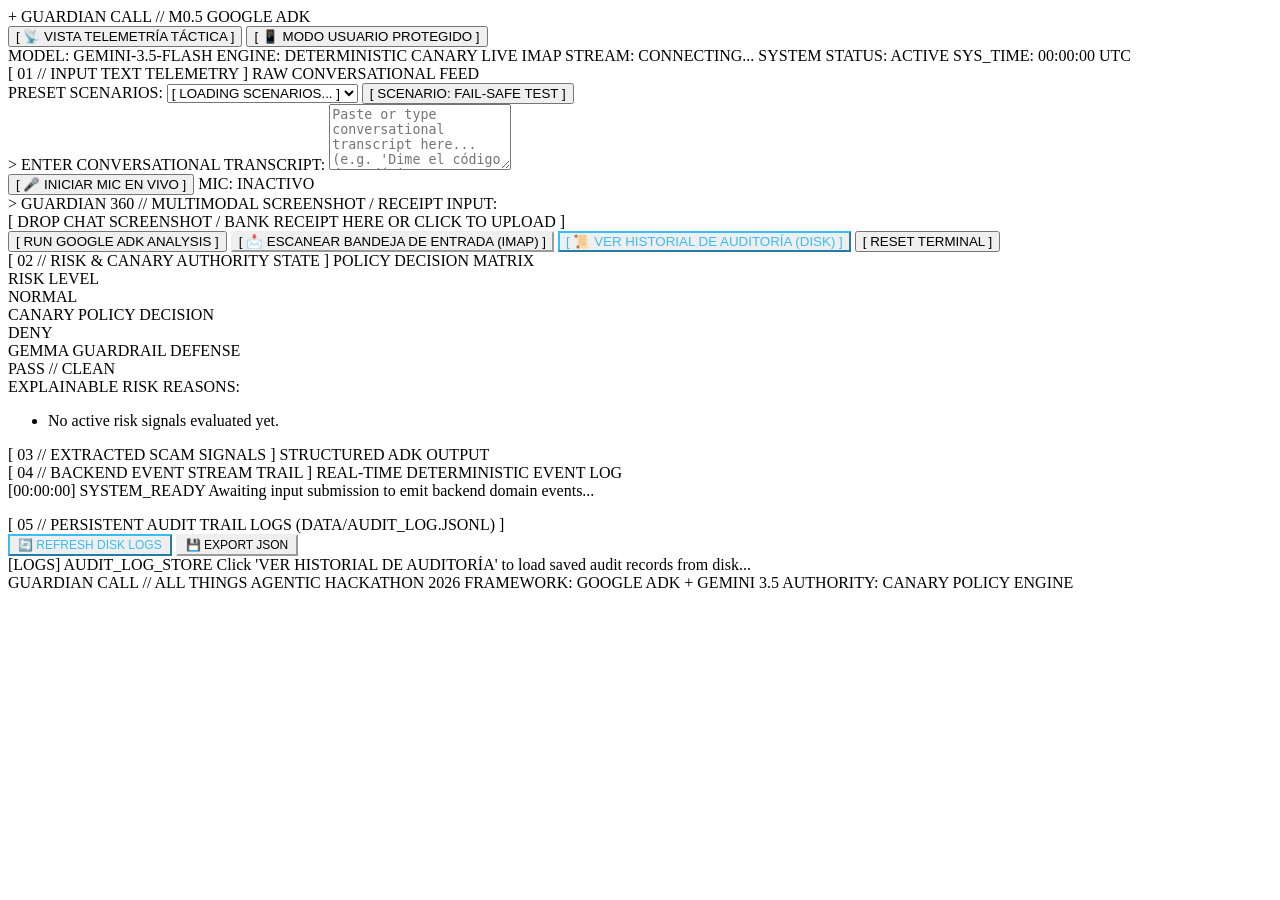
==== frontend/visualizer/index.html @ 28c03339 "fix(audit): remediate guardrail pattern precedence, sanitize CORS config, offload async audit I/O, a" ====
<!DOCTYPE html>
<html lang="es">
<head>
  <meta charset="UTF-8">
  <meta name="viewport" content="width=device-width, initial-scale=1.0">
  <title>Guardian Call — Tactical Telemetry & Event Visualizer</title>
  
  <!-- Typography: JetBrains Mono for telemetry, Space Grotesk for macro headers -->
  <link rel="preconnect" href="https://fonts.googleapis.com">
  <link rel="preconnect" href="https://fonts.gstatic.com" crossorigin>
  <link href="https://fonts.googleapis.com/css2?family=JetBrains+Mono:wght@400;500;700;800&family=Space+Grotesk:wght@700;800&display=swap" rel="stylesheet">
  
  <link rel="stylesheet" href="/visualizer/styles.css">
</head>
<body class="crt-overlay">

  <!-- TOP STATUS TELEMETRY BAR -->
  <header class="telemetry-bar">
    <div class="brand">
      <span class="crosshair">+</span>
      <span class="title">GUARDIAN CALL // M0.5</span>
      <span class="badge badge-adk">GOOGLE ADK</span>
    </div>
    <div class="view-toggle-bar">
      <button type="button" class="btn btn-view active" id="btn-view-tactical">[ 📡 VISTA TELEMETRÍA TÁCTICA ]</button>
      <button type="button" class="btn btn-view" id="btn-view-protected">[ 📱 MODO USUARIO PROTEGIDO ]</button>
    </div>
    <div class="system-metrics">
      <span class="metric"><span class="label">MODEL:</span> <span class="val">GEMINI-3.5-FLASH</span></span>
      <span class="metric"><span class="label">ENGINE:</span> <span class="val">DETERMINISTIC CANARY</span></span>
      <span class="metric"><span class="label">LIVE IMAP STREAM:</span> <span class="val val-ok" id="stream-status">CONNECTING...</span></span>
      <span class="metric"><span class="label">SYSTEM STATUS:</span> <span class="val val-ok" id="system-status">ACTIVE</span></span>
      <span class="metric clock"><span class="label">SYS_TIME:</span> <span class="val" id="sys-clock">00:00:00 UTC</span></span>
    </div>
  </header>

  <!-- MAIN TERMINAL GRID -->
  <main class="grid-container" id="main-tactical-grid">

    <!-- LEFT COLUMN: INPUT TERMINAL & PRESETS -->
    <section class="panel panel-input">
      <div class="panel-header">
        <span class="panel-title">[ 01 // INPUT TEXT TELEMETRY ]</span>
        <span class="panel-tag">RAW CONVERSATIONAL FEED</span>
      </div>
      <div class="panel-body">
        
        <div class="presets-toolbar">
          <span class="label">PRESET SCENARIOS:</span>
          <select class="btn btn-preset scenario-select" id="scenario-select">
            <option value="">[ LOADING SCENARIOS... ]</option>
          </select>
          <span class="scenario-risk-badge" id="scenario-risk-badge"></span>
          <button type="button" class="btn btn-preset" id="btn-preset-failsafe">
            [ SCENARIO: FAIL-SAFE TEST ]
          </button>
        </div>

        <div class="input-wrapper">
          <label for="input-text" class="input-label">> ENTER CONVERSATIONAL TRANSCRIPT:</label>
          <textarea id="input-text" rows="4" placeholder="Paste or type conversational transcript here... (e.g. 'Dime el código de 6 dígitos que te llegó por SMS...')"></textarea>
          <div class="mic-bar">
            <button type="button" class="btn btn-preset" id="btn-mic-toggle">
              [ 🎤 INICIAR MIC EN VIVO ]
            </button>
            <span class="mic-status" id="mic-status">MIC: INACTIVO</span>
          </div>
        </div>

        <div class="image-upload-wrapper">
          <label class="input-label">> GUARDIAN 360 // MULTIMODAL SCREENSHOT / RECEIPT INPUT:</label>
          <div class="drop-zone" id="drop-zone">
            <span class="drop-zone-text">[ DROP CHAT SCREENSHOT / BANK RECEIPT HERE OR CLICK TO UPLOAD ]</span>
            <input type="file" id="image-input" accept="image/*" style="display: none;">
            <span class="file-name" id="file-name"></span>
            <div class="image-preview-box" id="image-preview-box" style="display: none;">
              <img id="preview-img" src="" alt="Screenshot Preview">
            </div>
          </div>
        </div>

        <!-- AGENTIC PROGRESS STEPPER -->
        <div class="agent-stepper" id="agent-stepper" style="display: none;">
          <div class="stepper-title">> MULTI-AGENT EXECUTION PIPELINE TRAIL:</div>
          <div class="stepper-steps">
            <div class="step-item" id="step-gemma">
              <span class="step-icon">🛡️</span>
              <span class="step-label">01 // GEMMA GUARDRAIL</span>
              <span class="step-status" id="status-gemma">WAITING</span>
            </div>
            <div class="step-item" id="step-gemini">
              <span class="step-icon">🧠</span>
              <span class="step-label">02 // GEMINI 3.5 ADK</span>
              <span class="step-status" id="status-gemini">WAITING</span>
            </div>
            <div class="step-item" id="step-risk">
              <span class="step-icon">⚖️</span>
              <span class="step-label">03 // RISK ENGINE</span>
              <span class="step-status" id="status-risk">WAITING</span>
            </div>
            <div class="step-item" id="step-canary">
              <span class="step-icon">🔒</span>
              <span class="step-label">04 // CANARY POLICY</span>
              <span class="step-status" id="status-canary">WAITING</span>
            </div>
          </div>
        </div>

        <div class="actions-bar">
          <button type="button" class="btn btn-primary" id="btn-analyze">
            [ RUN GOOGLE ADK ANALYSIS ]
          </button>
          <button type="button" class="btn btn-preset" id="btn-scan-inbox" style="border-color: var(--status-green); color: var(--status-green);">
            [ 📩 ESCANEAR BANDEJA DE ENTRADA (IMAP) ]
          </button>
          <button type="button" class="btn btn-preset" id="btn-view-audit-log" style="border-color: #38bdf8; color: #38bdf8;">
            [ 📜 VER HISTORIAL DE AUDITORÍA (DISK) ]
          </button>
          <button type="button" class="btn btn-secondary" id="btn-clear">
            [ RESET TERMINAL ]
          </button>
        </div>

      </div>
    </section>

    <!-- RIGHT COLUMN: LIVE RISK ENGINE & CANARY DECISION -->
    <section class="panel panel-status">
      <div class="panel-header">
        <span class="panel-title">[ 02 // RISK & CANARY AUTHORITY STATE ]</span>
        <span class="panel-tag">POLICY DECISION MATRIX</span>
      </div>
      <div class="panel-body">
        
        <div class="status-grid">
          <!-- RISK LEVEL DISPLAY -->
          <div class="status-card" id="card-risk-level">
            <span class="card-label">RISK LEVEL</span>
            <div class="card-value" id="val-risk-level">NORMAL</div>
          </div>

          <!-- CANARY DECISION DISPLAY -->
          <div class="status-card" id="card-canary-decision">
            <span class="card-label">CANARY POLICY DECISION</span>
            <div class="card-value" id="val-canary-decision">DENY</div>
          </div>

          <!-- GEMMA GUARDRAIL DISPLAY -->
          <div class="status-card" id="card-gemma-guardrail">
            <span class="card-label">GEMMA GUARDRAIL DEFENSE</span>
            <div class="card-value" id="val-gemma-guardrail">PASS // CLEAN</div>
          </div>
        </div>

        <!-- REASONS LIST -->
        <div class="reasons-box">
          <span class="box-label">EXPLAINABLE RISK REASONS:</span>
          <ul id="list-risk-reasons" class="reasons-list">
            <li class="empty-state">No active risk signals evaluated yet.</li>
          </ul>
        </div>

        <!-- REAL-TIME INCOMING EMAIL THREAT BANNER -->
        <div class="realtime-email-card" id="realtime-email-card" style="display: none;">
          <div class="realtime-header">
            <span class="pulse-dot">🔴 LIVE AMENAZA DE EMAIL</span>
            <span class="realtime-title">DETECCIÓN EN TIEMPO REAL // IMAP</span>
          </div>
          <div class="realtime-details">
            <div><span class="detail-label">REMITENTE:</span> <span id="realtime-sender" class="detail-val">-</span></div>
            <div><span class="detail-label">ASUNTO:</span> <span id="realtime-subject" class="detail-val">-</span></div>
          </div>
        </div>

        <!-- GUARDIAN USER WARNING OVERLAY (PROTECTED USER UI) -->
        <div class="user-warning-banner" id="user-warning-banner" style="display: none;">
          <div class="warning-header">
            <span class="warning-symbol">⚠️</span>
            <span class="warning-headline" id="warning-headline">POSIBLE ESTAFA</span>
          </div>
          <div class="warning-body">
            <div class="warning-directives" id="warning-directives">
              <!-- Directives rendered dynamically -->
            </div>
          </div>
        </div>

      </div>
    </section>

    <!-- BOTTOM ROW 1: SIGNALS MATRIX -->
    <section class="panel panel-signals grid-full">
      <div class="panel-header">
        <span class="panel-title">[ 03 // EXTRACTED SCAM SIGNALS ]</span>
        <span class="panel-tag">STRUCTURED ADK OUTPUT</span>
      </div>
      <div class="panel-body">
        <div class="signals-grid" id="signals-grid">
          <!-- Signals rendered dynamically -->
        </div>
      </div>
    </section>

    <!-- BOTTOM ROW 2: LIVE BACKEND EVENT STREAM TRAIL -->
    <section class="panel panel-events grid-full">
      <div class="panel-header">
        <span class="panel-title">[ 04 // BACKEND EVENT STREAM TRAIL ]</span>
        <span class="panel-tag">REAL-TIME DETERMINISTIC EVENT LOG</span>
      </div>
      <div class="panel-body">
        <div class="event-stream" id="event-stream">
          <div class="event-item event-empty">
            <span class="evt-time">[00:00:00]</span>
            <span class="evt-type">SYSTEM_READY</span>
            <span class="evt-payload">Awaiting input submission to emit backend domain events...</span>
          </div>
        </div>
      </div>
    <!-- BOTTOM ROW 3: PERSISTENT DISK AUDIT LOG TRAIL -->
    <section class="panel panel-events grid-full" id="audit-log-section" style="margin-top: 1rem;">
      <div class="panel-header" style="justify-content: space-between;">
        <span class="panel-title">[ 05 // PERSISTENT AUDIT TRAIL LOGS (DATA/AUDIT_LOG.JSONL) ]</span>
        <div>
          <button type="button" class="btn btn-preset" id="btn-refresh-history" style="border-color: #38bdf8; color: #38bdf8; font-size: 0.75rem; padding: 2px 8px;">
            🔄 REFRESH DISK LOGS
          </button>
          <button type="button" class="btn btn-preset" id="btn-export-history" style="border-color: var(--status-green); color: var(--status-green); font-size: 0.75rem; padding: 2px 8px;">
            💾 EXPORT JSON
          </button>
        </div>
      </div>
      <div class="panel-body">
        <div class="event-stream" id="audit-history-stream" style="max-height: 250px; overflow-y: auto;">
          <div class="event-item event-empty">
            <span class="evt-time">[LOGS]</span>
            <span class="evt-type">AUDIT_LOG_STORE</span>
            <span class="evt-payload">Click 'VER HISTORIAL DE AUDITORÍA' to load saved audit records from disk...</span>
          </div>
        </div>
      </div>
    </section>

  </main>

  <!-- PROTECTED USER UI VIEW (MOBILE / SIMPLIFIED CALL PROTECTION) -->
  <div class="protected-user-view" id="protected-user-view" style="display: none;">
    <div class="phone-mockup">
      <div class="phone-header">
        <span class="phone-signal">GUARDIAN ACTIVE 🟢</span>
        <span class="phone-time">EN LLAMADA EN VIVO</span>
      </div>
      <div class="phone-screen-content">
        <div class="phone-warning-card" id="phone-warning-card">
          <div class="phone-status-badge">SISTEMA DE PROTECCIÓN</div>
          <h1 class="phone-headline" id="phone-headline">PROTECCIÓN ACTIVA</h1>
          <p class="phone-subheadline" id="phone-subheadline">El canal de conversación está siendo analizado por el agente de seguridad.</p>
          <div class="phone-directives" id="phone-directives">
            <div class="directive-box ok">✓ Mantenga la calma</div>
            <div class="directive-box ok">✓ Verifique la identidad del interlocutor</div>
          </div>
        </div>
      </div>
      <div class="phone-actions">
        <button type="button" class="btn btn-phone-hangup" id="btn-phone-end">[ 📞 RECOMENDACIÓN: FINALIZAR LLAMADA ]</button>
      </div>
    </div>
  </div>

  <!-- FOOTER METADATA -->
  <footer class="telemetry-footer">
    <span>GUARDIAN CALL // ALL THINGS AGENTIC HACKATHON 2026</span>
    <span>FRAMEWORK: GOOGLE ADK + GEMINI 3.5</span>
    <span>AUTHORITY: CANARY POLICY ENGINE</span>
  </footer>

  <script src="/visualizer/app.js"></script>
</body>
</html>
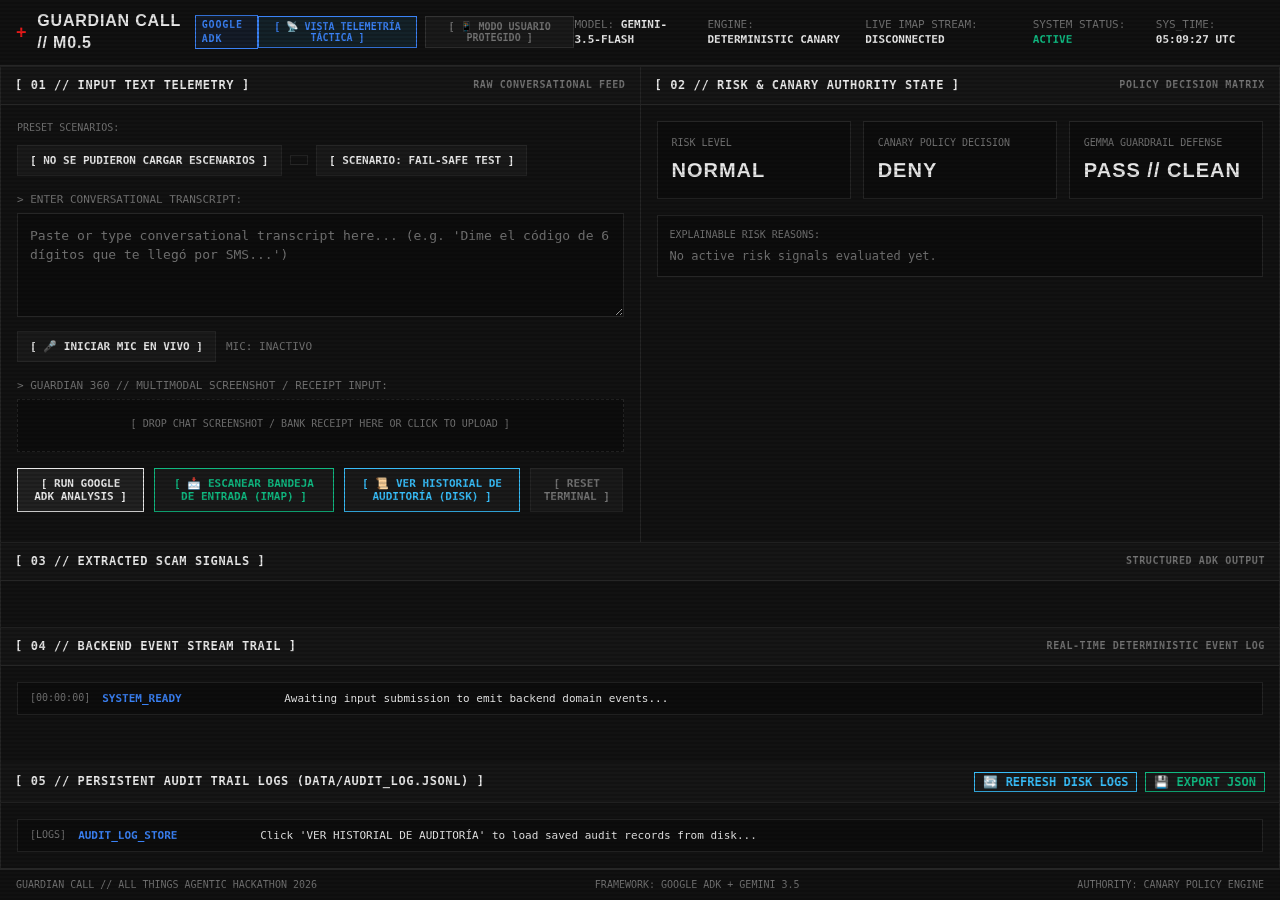
==== commit adbf2468: "fix(visualizer): resolve JS syntax error from duplicate mic block and unify static asset serving" ====
--- a/frontend/visualizer/index.html
+++ b/frontend/visualizer/index.html
@@ -10,7 +10,7 @@
   <link rel="preconnect" href="https://fonts.gstatic.com" crossorigin>
   <link href="https://fonts.googleapis.com/css2?family=JetBrains+Mono:wght@400;500;700;800&family=Space+Grotesk:wght@700;800&display=swap" rel="stylesheet">
   
-  <link rel="stylesheet" href="/visualizer/styles.css">
+  <link rel="stylesheet" href="styles.css">
 </head>
 <body class="crt-overlay">
 
@@ -65,6 +65,13 @@
             </button>
             <span class="mic-status" id="mic-status">MIC: INACTIVO</span>
           </div>
+          <!-- REAL-TIME LIVE AUDIO TRANSCRIPTION STREAM BOX -->
+          <div class="live-transcription-box" id="live-transcription-box" style="display: none;">
+            <div class="live-transcription-header">> 🎙️ STREAM DE TRANSCRIPCIÓN DE AUDIO EN VIVO:</div>
+            <div class="live-transcription-content" id="live-transcription-content">
+              <span class="transcript-placeholder">[ ESPERANDO ENTRADA DE VOZ... HABLA AL MICRÓFONO ]</span>
+            </div>
+          </div>
         </div>
 
         <div class="image-upload-wrapper">
@@ -172,6 +179,25 @@
           </div>
         </div>
 
+        <!-- SCAMTRAP HONEY-AGENT COUNTERMEASURE PANEL -->
+        <div class="scamtrap-panel" id="scamtrap-panel" style="display: none;">
+          <div class="scamtrap-header">[ 🍯 SCAMTRAP HONEY-AGENT // COUNTERMEASURE ACTIVE ]</div>
+          <div class="scamtrap-body">
+            <div class="stalling-box">
+              <span class="stalling-label">> RESPUESTA TÁCTICA DE DISTRACCIÓN:</span>
+              <p class="stalling-text" id="stalling-text">"Espere un momento por favor, se me ha congelado la pantalla..."</p>
+              <button type="button" class="btn btn-preset" id="btn-copy-stalling" style="border-color: #f59e0b; color: #f59e0b;">
+                [ 📋 COPIAR RESPUESTA TÁCTICA ]
+              </button>
+            </div>
+            <div class="intel-matrix">
+              <span class="intel-label">> INTELIGENCIA TÁCTICA EXTRAÍDA:</span>
+              <div id="intel-urls" class="intel-item">URLs: Ninguna</div>
+              <div id="intel-ibans" class="intel-item">IBANs: Ninguno</div>
+            </div>
+          </div>
+        </div>
+
         <!-- GUARDIAN USER WARNING OVERLAY (PROTECTED USER UI) -->
         <div class="user-warning-banner" id="user-warning-banner" style="display: none;">
           <div class="warning-header">
@@ -273,6 +299,6 @@
     <span>AUTHORITY: CANARY POLICY ENGINE</span>
   </footer>
 
-  <script src="/visualizer/app.js"></script>
+  <script src="app.js"></script>
 </body>
 </html>
--- a/frontend/visualizer/styles.css
+++ b/frontend/visualizer/styles.css
@@ -0,0 +1,894 @@
+/* 
+ * Guardian Call — Industrial Brutalist Telemetry & Design Engineering Styles
+ * Colors: Substrate #0A0A0A, Carbon Text #EAEAEA, Hazard Red #E61919, Caution Amber #F59E0B, Green #10B981
+ */
+
+:root {
+  --bg-color: #0a0a0a;
+  --panel-bg: #121212;
+  --panel-border: #262626;
+  --border-focus: #404040;
+  
+  --text-main: #eaeaea;
+  --text-muted: #737373;
+  --text-dim: #404040;
+  
+  --hazard-red: #e61919;
+  --hazard-red-glow: rgba(230, 25, 25, 0.25);
+  --caution-amber: #f59e0b;
+  --status-green: #10b981;
+  --adk-blue: #3b82f6;
+
+  --font-mono: 'JetBrains Mono', 'IBM Plex Mono', monospace;
+  --font-sans: 'Space Grotesk', sans-serif;
+
+  --ease-out: cubic-bezier(0.23, 1, 0.32, 1);
+}
+
+/* GLOBAL RESETS & BRUTALIST BASICS */
+* {
+  box-sizing: border-box;
+  margin: 0;
+  padding: 0;
+  border-radius: 0 !important; /* Strictly 90-degree sharp corners */
+}
+
+body {
+  background-color: var(--bg-color);
+  color: var(--text-main);
+  font-family: var(--font-mono);
+  font-size: 13px;
+  line-height: 1.4;
+  min-height: 100vh;
+  display: flex;
+  flex-direction: column;
+  overflow-x: hidden;
+}
+
+/* CRT SCANLINE EFFECT OVERLAY */
+.crt-overlay::before {
+  content: " ";
+  display: block;
+  position: fixed;
+  top: 0; left: 0; bottom: 0; right: 0;
+  background: linear-gradient(rgba(18, 16, 16, 0) 50%, rgba(0, 0, 0, 0.25) 50%);
+  background-size: 100% 4px;
+  z-index: 9999;
+  pointer-events: none;
+  opacity: 0.6;
+}
+
+/* TOP TELEMETRY BAR */
+.telemetry-bar {
+  display: flex;
+  justify-content: space-between;
+  align-items: center;
+  padding: 10px 16px;
+  background-color: #111111;
+  border-bottom: 1px solid var(--panel-border);
+  text-transform: uppercase;
+}
+
+.brand {
+  display: flex;
+  align-items: center;
+  gap: 10px;
+  font-family: var(--font-sans);
+  font-weight: 800;
+  font-size: 16px;
+  letter-spacing: 0.05em;
+}
+
+.crosshair {
+  color: var(--hazard-red);
+  font-size: 18px;
+}
+
+.badge {
+  font-family: var(--font-mono);
+  font-size: 10px;
+  font-weight: 700;
+  padding: 2px 6px;
+  border: 1px solid var(--adk-blue);
+  color: var(--adk-blue);
+  background: rgba(59, 130, 246, 0.1);
+}
+
+.system-metrics {
+  display: flex;
+  gap: 20px;
+  font-size: 11px;
+}
+
+.metric .label {
+  color: var(--text-muted);
+}
+.metric .val {
+  color: var(--text-main);
+  font-weight: 700;
+}
+.metric .val-ok {
+  color: var(--status-green);
+}
+
+/* MAIN GRID LAYOUT */
+.grid-container {
+  display: grid;
+  grid-template-columns: 1fr 1fr;
+  gap: 1px;
+  background-color: var(--panel-border);
+  padding: 1px;
+  flex: 1;
+}
+
+.grid-full {
+  grid-column: span 2;
+}
+
+/* BRUTALIST PANELS */
+.panel {
+  background-color: var(--panel-bg);
+  display: flex;
+  flex-direction: column;
+}
+
+.panel-header {
+  display: flex;
+  justify-content: space-between;
+  align-items: center;
+  padding: 10px 14px;
+  background-color: #161616;
+  border-bottom: 1px solid var(--panel-border);
+  font-family: var(--font-mono);
+  font-weight: 700;
+  font-size: 12px;
+  letter-spacing: 0.05em;
+  text-transform: uppercase;
+}
+
+.panel-title {
+  color: var(--text-main);
+}
+.panel-tag {
+  color: var(--text-muted);
+  font-size: 10px;
+}
+
+.panel-body {
+  padding: 16px;
+  display: flex;
+  flex-direction: column;
+  gap: 16px;
+  flex: 1;
+}
+
+/* PRESETS TOOLBAR & BUTTONS */
+.presets-toolbar {
+  display: flex;
+  flex-wrap: wrap;
+  align-items: center;
+  gap: 8px;
+}
+.presets-toolbar .label {
+  color: var(--text-muted);
+  font-size: 10px;
+  width: 100%;
+  margin-bottom: 2px;
+}
+
+/* BUTTON DESIGN ENGINEERING (EMIL KOWALSKI PHILOSOPHY) */
+.btn {
+  font-family: var(--font-mono);
+  font-size: 11px;
+  font-weight: 700;
+  text-transform: uppercase;
+  padding: 8px 12px;
+  background-color: #1a1a1a;
+  color: var(--text-main);
+  border: 1px solid var(--panel-border);
+  cursor: pointer;
+  outline: none;
+  transition: transform 160ms var(--ease-out), background-color 160ms var(--ease-out), border-color 160ms var(--ease-out);
+}
+
+.btn:active {
+  transform: scale(0.97); /* Emil Kovalski: Responsive button press feedback */
+}
+
+@media (hover: hover) and (pointer: fine) {
+  .btn:hover {
+    background-color: #262626;
+    border-color: var(--border-focus);
+  }
+}
+
+.btn-primary {
+  background-color: #222222;
+  border-color: var(--text-main);
+  color: var(--text-main);
+}
+@media (hover: hover) and (pointer: fine) {
+  .btn-primary:hover {
+    background-color: var(--text-main);
+    color: #000000;
+  }
+}
+
+.btn-secondary {
+  color: var(--text-muted);
+}
+
+/* INPUT TEXTAREA */
+.input-wrapper {
+  display: flex;
+  flex-direction: column;
+  gap: 6px;
+}
+
+.input-label {
+  font-size: 11px;
+  color: var(--text-muted);
+  text-transform: uppercase;
+}
+
+textarea {
+  width: 100%;
+  background-color: #0d0d0d;
+  color: var(--text-main);
+  border: 1px solid var(--panel-border);
+  padding: 12px;
+  font-family: var(--font-mono);
+  font-size: 13px;
+  line-height: 1.5;
+  resize: vertical;
+  outline: none;
+  transition: border-color 160ms var(--ease-out);
+}
+
+textarea:focus {
+  border-color: var(--text-main);
+}
+
+/* DROP ZONE FOR MULTIMODAL SCREENSHOTS */
+.image-upload-wrapper {
+  display: flex;
+  flex-direction: column;
+  gap: 6px;
+}
+
+.drop-zone {
+  border: 1px dashed var(--panel-border);
+  background-color: #0d0d0d;
+  padding: 14px;
+  text-align: center;
+  cursor: pointer;
+  transition: border-color 160ms var(--ease-out), background-color 160ms var(--ease-out);
+}
+
+.drop-zone:hover, .drop-zone.dragover {
+  border-color: var(--text-main);
+  background-color: #1a1a1a;
+}
+
+.drop-zone-text {
+  font-size: 10px;
+  color: var(--text-muted);
+  text-transform: uppercase;
+}
+
+.file-name {
+  display: block;
+  font-size: 11px;
+  color: var(--adk-blue);
+  font-weight: 700;
+  margin-top: 4px;
+}
+
+.scenario-select {
+  appearance: none;
+  -webkit-appearance: none;
+  max-width: 320px;
+}
+
+.scenario-risk-badge {
+  font-family: var(--font-mono);
+  font-size: 10px;
+  font-weight: 800;
+  letter-spacing: 0.05em;
+  text-transform: uppercase;
+  padding: 4px 8px;
+  border: 1px solid var(--panel-border);
+  color: var(--text-muted);
+}
+.scenario-risk-badge.risk-normal { color: var(--status-green); border-color: var(--status-green); }
+.scenario-risk-badge.risk-suspicious { color: var(--caution-amber); border-color: var(--caution-amber); }
+.scenario-risk-badge.risk-high,
+.scenario-risk-badge.risk-critical { color: var(--hazard-red); border-color: var(--hazard-red); }
+
+.actions-bar {
+  display: flex;
+  gap: 10px;
+}
+
+/* STATUS GRID & CARDS */
+.status-grid {
+  display: grid;
+  grid-template-columns: repeat(3, 1fr);
+  gap: 12px;
+}
+
+.status-card {
+  background-color: #0d0d0d;
+  border: 1px solid var(--panel-border);
+  padding: 14px;
+  display: flex;
+  flex-direction: column;
+  gap: 6px;
+}
+
+.card-label {
+  font-size: 10px;
+  color: var(--text-muted);
+  text-transform: uppercase;
+}
+
+.card-value {
+  font-family: var(--font-sans);
+  font-size: 20px;
+  font-weight: 800;
+  text-transform: uppercase;
+  letter-spacing: 0.05em;
+}
+
+.card-value.val-normal { color: var(--status-green); }
+.card-value.val-suspicious { color: var(--caution-amber); }
+.card-value.val-high { color: var(--hazard-red); }
+.card-value.val-critical { color: var(--hazard-red); animation: pulse-red 1.5s infinite; }
+
+.card-value.val-allow { color: var(--status-green); }
+.card-value.val-deny { color: var(--text-muted); }
+
+@keyframes pulse-red {
+  0%, 100% { opacity: 1; }
+  50% { opacity: 0.6; }
+}
+
+/* REASONS BOX */
+.reasons-box {
+  display: flex;
+  flex-direction: column;
+  gap: 6px;
+  background-color: #0d0d0d;
+  border: 1px solid var(--panel-border);
+  padding: 12px;
+}
+.box-label {
+  font-size: 10px;
+  color: var(--text-muted);
+  text-transform: uppercase;
+}
+
+.reasons-list {
+  list-style: none;
+  display: flex;
+  flex-direction: column;
+  gap: 6px;
+}
+
+.reasons-list li {
+  font-size: 12px;
+  color: var(--text-main);
+  padding-left: 12px;
+  position: relative;
+}
+.reasons-list li::before {
+  content: ">";
+  position: absolute;
+  left: 0;
+  color: var(--hazard-red);
+}
+.reasons-list li.empty-state {
+  color: var(--text-muted);
+  padding-left: 0;
+}
+.reasons-list li.empty-state::before {
+  content: "";
+}
+
+/* GUARDIAN USER WARNING OVERLAY (PROTECTED USER UI) */
+.user-warning-banner {
+  background-color: var(--hazard-red);
+  color: #000000;
+  border: 2px solid #ffffff;
+  padding: 16px;
+  display: flex;
+  flex-direction: column;
+  gap: 10px;
+  margin-top: 10px;
+  box-shadow: 0 0 20px var(--hazard-red-glow);
+  transition: transform 200ms var(--ease-out), opacity 200ms var(--ease-out);
+}
+
+@starting-style {
+  .user-warning-banner {
+    opacity: 0;
+    transform: scale(0.97);
+  }
+}
+
+.warning-header {
+  display: flex;
+  align-items: center;
+  gap: 10px;
+}
+.warning-headline {
+  font-family: var(--font-sans);
+  font-size: 22px;
+  font-weight: 800;
+  letter-spacing: 0.05em;
+  text-transform: uppercase;
+}
+
+.warning-directives {
+  display: flex;
+  flex-direction: column;
+  gap: 4px;
+  font-weight: 800;
+  font-size: 14px;
+  text-transform: uppercase;
+}
+
+.warning-directive-item {
+  background-color: #000000;
+  color: #ffffff;
+  padding: 6px 10px;
+}
+
+/* SIGNALS TELEMETRY MATRIX GRID */
+.signals-grid {
+  display: grid;
+  grid-template-columns: repeat(auto-fill, minmax(200px, 1fr));
+  gap: 8px;
+}
+
+.signal-cell {
+  background-color: #0d0d0d;
+  border: 1px solid var(--panel-border);
+  padding: 10px;
+  display: flex;
+  justify-content: space-between;
+  align-items: center;
+}
+
+.signal-name {
+  font-size: 11px;
+  color: var(--text-muted);
+  text-transform: uppercase;
+}
+
+.signal-val {
+  font-weight: 700;
+  font-size: 11px;
+}
+
+.signal-val.true {
+  color: var(--hazard-red);
+  background: rgba(230, 25, 25, 0.15);
+  padding: 2px 6px;
+  border: 1px solid var(--hazard-red);
+}
+
+.signal-val.false {
+  color: var(--text-dim);
+}
+
+.signal-val.str {
+  color: var(--caution-amber);
+}
+
+/* EVENT STREAM TRAIL */
+.event-stream {
+  display: flex;
+  flex-direction: column;
+  gap: 6px;
+  max-height: 260px;
+  overflow-y: auto;
+}
+
+.event-item {
+  background-color: #0d0d0d;
+  border: 1px solid var(--panel-border);
+  padding: 8px 12px;
+  display: flex;
+  gap: 12px;
+  font-size: 11px;
+  align-items: flex-start;
+  transition: opacity 200ms var(--ease-out), transform 200ms var(--ease-out);
+}
+
+@starting-style {
+  .event-item {
+    opacity: 0;
+    transform: translateY(-6px);
+  }
+}
+
+.evt-time {
+  color: var(--text-muted);
+  font-size: 10px;
+}
+
+.evt-type {
+  font-weight: 700;
+  color: var(--adk-blue);
+  min-width: 170px;
+}
+
+.event-item.evt-warning .evt-type { color: var(--hazard-red); }
+.event-item.evt-allowed .evt-type { color: var(--status-green); }
+.event-item.evt-denied .evt-type { color: var(--text-muted); }
+.event-item.evt-failed .evt-type { color: var(--hazard-red); }
+.event-item.evt-gate-skipped .evt-type { color: var(--text-muted); }
+.event-item.evt-gate-escalated .evt-type { color: var(--adk-blue); }
+
+.mic-bar {
+  display: flex;
+  align-items: center;
+  gap: 10px;
+  margin-top: 8px;
+}
+
+.mic-status {
+  font-family: var(--font-mono);
+  font-size: 11px;
+  color: var(--text-muted);
+}
+
+.mic-status.mic-live {
+  color: var(--status-green);
+}
+
+.mic-status.mic-error {
+  color: var(--hazard-red);
+}
+
+.evt-payload {
+  color: var(--text-main);
+  flex: 1;
+  word-break: break-all;
+}
+
+.event-empty {
+  color: var(--text-muted);
+}
+
+/* REAL-TIME INCOMING EMAIL THREAT CARD */
+.realtime-email-card {
+  background-color: #1a0505;
+  border: 1px solid var(--hazard-red);
+  padding: 12px;
+  display: flex;
+  flex-direction: column;
+  gap: 8px;
+  margin-top: 8px;
+  box-shadow: 0 0 15px rgba(230, 25, 25, 0.2);
+}
+
+.realtime-header {
+  display: flex;
+  justify-content: space-between;
+  align-items: center;
+  border-bottom: 1px solid rgba(230, 25, 25, 0.3);
+  padding-bottom: 6px;
+}
+
+.pulse-dot {
+  font-size: 11px;
+  font-weight: 800;
+  color: var(--hazard-red);
+  animation: pulse-red 1s infinite;
+}
+
+.realtime-title {
+  font-size: 10px;
+  color: var(--text-muted);
+  font-weight: 700;
+}
+
+.realtime-details {
+  display: flex;
+  flex-direction: column;
+  gap: 4px;
+  font-size: 11px;
+}
+
+.detail-label {
+  color: var(--text-muted);
+  font-weight: 700;
+  margin-right: 6px;
+}
+
+.detail-val {
+  color: #ffffff;
+  font-weight: 600;
+  word-break: break-all;
+}
+
+/* FOOTER */
+.telemetry-footer {
+  display: flex;
+  justify-content: space-between;
+  padding: 8px 16px;
+  background-color: #111111;
+  border-top: 1px solid var(--panel-border);
+  font-size: 10px;
+  color: var(--text-muted);
+  text-transform: uppercase;
+}
+
+/* VIEW TOGGLE BAR */
+.view-toggle-bar {
+  display: flex;
+  gap: 8px;
+}
+
+.btn-view {
+  font-size: 10px;
+  padding: 4px 10px;
+  border-color: #333333;
+  color: var(--text-muted);
+}
+.btn-view.active {
+  border-color: var(--adk-blue);
+  color: var(--adk-blue);
+  background-color: rgba(56, 189, 248, 0.1);
+}
+
+/* AGENTIC STEPPER STYLES */
+.agent-stepper {
+  background-color: #121212;
+  border: 1px solid var(--panel-border);
+  padding: 12px;
+  margin-top: 6px;
+}
+
+.stepper-title {
+  font-family: var(--font-mono);
+  font-size: 10px;
+  font-weight: 700;
+  color: var(--adk-blue);
+  margin-bottom: 8px;
+}
+
+.stepper-steps {
+  display: grid;
+  grid-template-columns: repeat(4, 1fr);
+  gap: 8px;
+}
+
+.step-item {
+  background-color: #1a1a1a;
+  border: 1px solid #282828;
+  padding: 8px;
+  font-family: var(--font-mono);
+  font-size: 10px;
+  display: flex;
+  flex-direction: column;
+  gap: 4px;
+  transition: all 200ms ease;
+}
+
+.step-item.active {
+  border-color: var(--caution-amber);
+  background-color: rgba(255, 204, 0, 0.08);
+}
+.step-item.active .step-status {
+  color: var(--caution-amber);
+  animation: pulse 1s infinite alternate;
+}
+
+.step-item.done {
+  border-color: var(--status-green);
+  background-color: rgba(0, 255, 102, 0.05);
+}
+.step-item.done .step-status {
+  color: var(--status-green);
+}
+
+.step-label {
+  color: var(--text-muted);
+  font-weight: 700;
+  font-size: 9px;
+}
+
+.step-status {
+  color: #777777;
+  font-weight: 800;
+  font-size: 10px;
+}
+
+/* IMAGE PREVIEW BOX */
+.image-preview-box {
+  margin-top: 8px;
+  padding: 6px;
+  background-color: #161616;
+  border: 1px solid var(--panel-border);
+  text-align: center;
+}
+.image-preview-box img {
+  max-height: 180px;
+  max-width: 100%;
+  border: 1px solid #333333;
+  object-fit: contain;
+}
+
+/* PROTECTED USER MODE VIEW */
+.protected-user-view {
+  min-height: calc(100vh - 80px);
+  display: flex;
+  justify-content: center;
+  align-items: center;
+  padding: 24px;
+  background-color: #050505;
+}
+
+.phone-mockup {
+  width: 100%;
+  max-width: 480px;
+  background-color: #0f0f0f;
+  border: 3px solid #333333;
+  border-radius: 24px;
+  padding: 20px;
+  box-shadow: 0 20px 50px rgba(0,0,0,0.8);
+  font-family: var(--font-mono);
+}
+
+.phone-header {
+  display: flex;
+  justify-content: space-between;
+  font-size: 11px;
+  color: var(--text-muted);
+  border-bottom: 1px solid #222222;
+  padding-bottom: 12px;
+  margin-bottom: 20px;
+}
+
+.phone-warning-card {
+  background-color: #1a0508;
+  border: 2px solid var(--hazard-red);
+  padding: 24px;
+  border-radius: 12px;
+  text-align: center;
+}
+.phone-warning-card.safe {
+  background-color: #051a0e;
+  border-color: var(--status-green);
+}
+
+.phone-status-badge {
+  font-size: 10px;
+  color: var(--hazard-red);
+  font-weight: 800;
+  letter-spacing: 0.1em;
+  margin-bottom: 12px;
+}
+.phone-warning-card.safe .phone-status-badge {
+  color: var(--status-green);
+}
+
+.phone-headline {
+  font-size: 28px;
+  font-weight: 900;
+  color: #ffffff;
+  margin-bottom: 12px;
+}
+
+.phone-subheadline {
+  font-size: 13px;
+  color: #cccccc;
+  line-height: 1.5;
+  margin-bottom: 20px;
+}
+
+.phone-directives {
+  display: flex;
+  flex-direction: column;
+  gap: 10px;
+}
+
+.directive-box {
+  background-color: rgba(255, 0, 85, 0.15);
+  border: 1px solid var(--hazard-red);
+  color: #ffffff;
+  font-weight: 800;
+  padding: 12px;
+  font-size: 14px;
+  border-radius: 6px;
+  text-align: left;
+}
+.directive-box.ok {
+  background-color: rgba(0, 255, 102, 0.15);
+  border-color: var(--status-green);
+  color: var(--status-green);
+}
+
+.phone-actions {
+  margin-top: 24px;
+}
+.btn-phone-hangup {
+  width: 100%;
+  padding: 16px;
+  font-size: 13px;
+  background-color: var(--hazard-red);
+  color: #ffffff;
+  border: none;
+  border-radius: 8px;
+  font-weight: 900;
+}
+
+/* LIVE AUDIO TRANSCRIPTION BOX & SCAMTRAP PANEL */
+.live-transcription-box {
+  margin-top: 10px;
+  background-color: #050505;
+  border: 1px solid var(--status-green);
+  padding: 10px;
+}
+.live-transcription-header {
+  font-size: 11px;
+  color: var(--status-green);
+  font-weight: 700;
+  margin-bottom: 6px;
+}
+.live-transcription-content {
+  max-height: 120px;
+  overflow-y: auto;
+  font-size: 12px;
+  color: #e5e5e5;
+  white-space: pre-wrap;
+  background-color: #000000;
+  padding: 8px;
+  border: 1px solid #1f2937;
+}
+
+.scamtrap-panel {
+  background-color: #0f0b00;
+  border: 2px solid #f59e0b;
+  padding: 12px;
+  margin-top: 10px;
+}
+.scamtrap-header {
+  font-size: 12px;
+  font-weight: 800;
+  color: #f59e0b;
+  letter-spacing: 0.05em;
+  margin-bottom: 10px;
+}
+.scamtrap-body {
+  display: flex;
+  flex-direction: column;
+  gap: 10px;
+}
+.stalling-label, .intel-label {
+  font-size: 11px;
+  color: var(--text-muted);
+  font-weight: 700;
+}
+.stalling-text {
+  font-size: 13px;
+  color: #fbbf24;
+  background-color: #000000;
+  padding: 8px;
+  border-left: 3px solid #f59e0b;
+  margin: 4px 0 8px 0;
+}
+.intel-matrix {
+  background-color: #000000;
+  border: 1px dashed #f59e0b;
+  padding: 8px;
+}
+.intel-item {
+  font-size: 11px;
+  color: #d1d5db;
+  margin-top: 4px;
+}
+
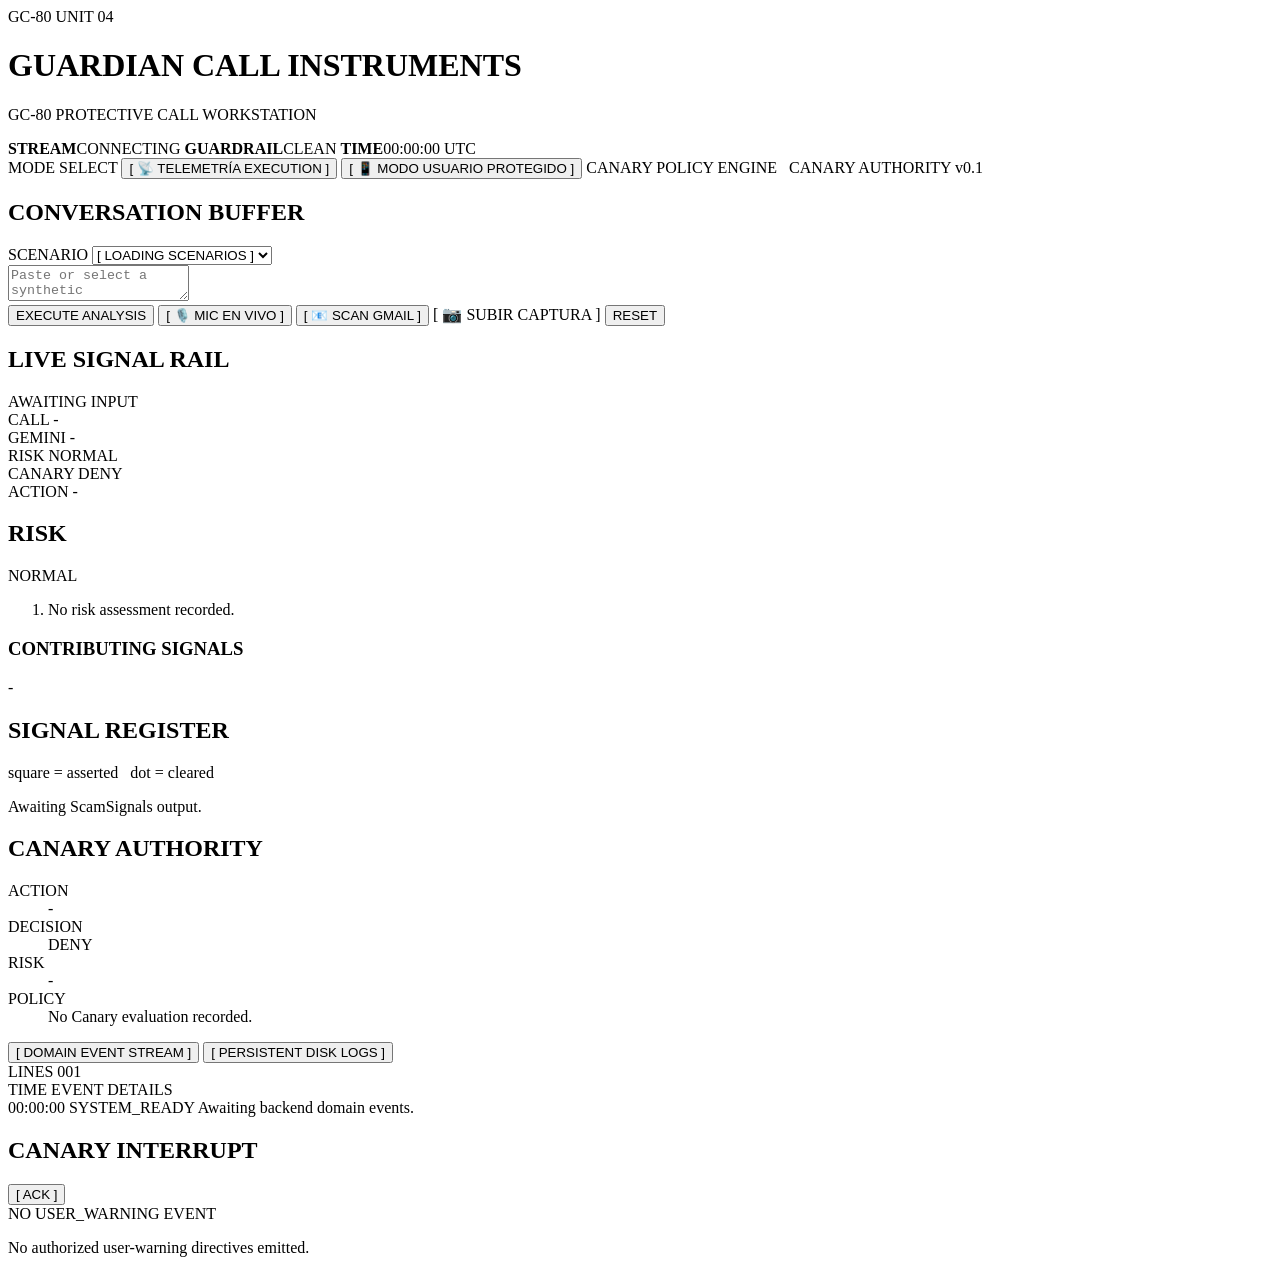
==== commit eedcfb99: "refactor(logic): refine risk engine OTP rules, preserve multi-turn session context, and deduplicate " ====
--- a/frontend/visualizer/index.html
+++ b/frontend/visualizer/index.html
@@ -3,272 +3,248 @@
 <head>
   <meta charset="UTF-8">
   <meta name="viewport" content="width=device-width, initial-scale=1.0">
-  <title>Guardian Call — Tactical Telemetry & Event Visualizer</title>
-  
-  <!-- Typography: JetBrains Mono for telemetry, Space Grotesk for macro headers -->
-  <link rel="preconnect" href="https://fonts.googleapis.com">
-  <link rel="preconnect" href="https://fonts.gstatic.com" crossorigin>
-  <link href="https://fonts.googleapis.com/css2?family=JetBrains+Mono:wght@400;500;700;800&family=Space+Grotesk:wght@700;800&display=swap" rel="stylesheet">
-  
-  <link rel="stylesheet" href="styles.css">
+  <title>Guardian Call GC-80 Signal Instrument</title>
+  <link rel="stylesheet" href="/visualizer/styles.css">
 </head>
-<body class="crt-overlay">
-
-  <!-- TOP STATUS TELEMETRY BAR -->
-  <header class="telemetry-bar">
-    <div class="brand">
-      <span class="crosshair">+</span>
-      <span class="title">GUARDIAN CALL // M0.5</span>
-      <span class="badge badge-adk">GOOGLE ADK</span>
+<body>
+  <div class="instrument-surface">
+    <header class="system-header" aria-label="Guardian Call system header">
+      <div class="unit-mark">
+        <span>GC-80</span>
+        <span>UNIT 04</span>
+      </div>
+      <div class="system-title">
+        <h1>GUARDIAN CALL INSTRUMENTS</h1>
+        <p>GC-80 PROTECTIVE CALL WORKSTATION</p>
+      </div>
+      <div class="system-status">
+        <span><b>STREAM</b><output id="stream-status" class="state state-eval">CONNECTING</output></span>
+        <span><b>GUARDRAIL</b><output id="guardrail-status" class="state state-ok">CLEAN</output></span>
+        <span><b>TIME</b><output id="sys-clock">00:00:00 UTC</output></span>
+      </div>
+    </header>
+
+    <nav class="mode-line" aria-label="Workstation mode line">
+      <span>MODE SELECT</span>
+      <button type="button" class="mode-btn active" id="btn-mode-telemetry">[ 📡 TELEMETRÍA EXECUTION ]</button>
+      <button type="button" class="mode-btn" id="btn-mode-protected">[ 📱 MODO USUARIO PROTEGIDO ]</button>
+      <span>CANARY</span>
+      <span>POLICY ENGINE&nbsp;&nbsp; CANARY AUTHORITY v0.1</span>
+    </nav>
+
+    <main class="signal-instrument">
+      <section class="conversation-zone" aria-labelledby="conversation-title">
+        <div class="zone-title">
+          <h2 id="conversation-title">CONVERSATION BUFFER</h2>
+          <output id="expected-risk-tag"></output>
+        </div>
+        <div class="input-line">
+          <label for="scenario-select">SCENARIO</label>
+          <select id="scenario-select">
+            <option value="">[ LOADING SCENARIOS ]</option>
+          </select>
+        </div>
+        <textarea id="input-text" spellcheck="false" placeholder="Paste or select a synthetic conversation transcript..."></textarea>
+        <div class="command-line">
+          <button type="button" id="btn-analyze" class="btn-primary">EXECUTE ANALYSIS</button>
+          <button type="button" id="btn-mic-toggle" class="btn-tactical">[ 🎙️ MIC EN VIVO ]</button>
+          <button type="button" id="btn-scan-imap" class="btn-tactical">[ 📧 SCAN GMAIL ]</button>
+          <label for="file-image-upload" class="btn-tactical-label">[ 📷 SUBIR CAPTURA ]</label>
+          <input type="file" id="file-image-upload" accept="image/*" style="display:none;">
+          <button type="button" id="btn-clear" class="btn-secondary">RESET</button>
+        </div>
+
+        <!-- MIC ERROR DIAGNOSTIC BANNER -->
+        <div id="mic-diagnostic-banner" class="mic-diagnostic-banner" style="display: none;"></div>
+
+        <!-- LIVE AUDIO TRANSCRIPTION BOX -->
+        <div id="live-audio-box" class="live-audio-box" style="display: none;">
+          <div class="audio-header">
+            <span class="pulse-dot">🔴 STREAM AUDIO EN VIVO (WEBSPEECH)</span>
+          </div>
+          <div id="live-audio-transcript" class="audio-transcript">Escuchando micrófono...</div>
+        </div>
+
+        <!-- MULTIMODAL VISION PREVIEW BOX -->
+        <div id="image-preview-zone" class="image-preview-zone" style="display: none;">
+          <div class="preview-header">IMAGE BUFFER PREVIEW (VISION AGENT)</div>
+          <div class="preview-body">
+            <img id="image-preview-img" alt="Vista previa de la captura">
+            <div class="preview-controls">
+              <button type="button" id="btn-analyze-image" class="btn-primary">[ EXECUTE VISION ANALYSIS ]</button>
+              <button type="button" id="btn-clear-image" class="btn-secondary">[ CANCEL ]</button>
+            </div>
+          </div>
+        </div>
+      </section>
+
+      <section class="rail-zone" aria-labelledby="rail-title">
+        <div class="zone-title">
+          <h2 id="rail-title">LIVE SIGNAL RAIL</h2>
+          <output id="rail-state">AWAITING INPUT</output>
+        </div>
+        <div class="pipeline-rail point-idle" id="pipeline-rail" aria-label="Guardian Call live execution rail">
+          <div class="rail-line" aria-hidden="true"></div>
+          <div class="canary-boundary" aria-hidden="true"></div>
+          <div class="data-point" id="data-point" aria-hidden="true"></div>
+
+          <div class="rail-node node-call">
+            <span>CALL</span>
+            <output id="pipe-call-state">-</output>
+          </div>
+          <div class="rail-node node-gemini">
+            <span>GEMINI</span>
+            <output id="pipe-gemini-state">-</output>
+          </div>
+          <div class="rail-node node-risk">
+            <span>RISK</span>
+            <output id="pipe-risk-state" class="state state-ok">NORMAL</output>
+          </div>
+          <div class="rail-node node-canary">
+            <span>CANARY</span>
+            <output id="pipe-canary-state" class="state state-deny">DENY</output>
+          </div>
+          <div class="rail-node node-action">
+            <span>ACTION</span>
+            <output id="pipe-action-state">-</output>
+          </div>
+        </div>
+      </section>
+
+      <section class="risk-zone" aria-labelledby="risk-title">
+        <div class="zone-title">
+          <h2 id="risk-title">RISK</h2>
+          <output id="risk-level-readout" class="state state-ok">NORMAL</output>
+        </div>
+        <ol id="reasons-telemetry" class="reason-lines">
+          <li class="empty">No risk assessment recorded.</li>
+        </ol>
+        <div class="contributing-lines">
+          <h3>CONTRIBUTING SIGNALS</h3>
+          <div id="contributing-signals">-</div>
+        </div>
+
+        <!-- REAL-TIME IMAP EMAIL THREAT BANNER -->
+        <div id="email-alert-banner" class="email-alert-banner" style="display: none;">
+          <div class="email-alert-header">
+            <span class="pulse-dot">🔴 IMAP EMAIL THREAT DETECTED</span>
+          </div>
+          <div class="email-alert-details">
+            <div><b>REMITENTE:</b> <span id="email-sender">-</span></div>
+            <div><b>ASUNTO:</b> <span id="email-subject">-</span></div>
+          </div>
+        </div>
+      </section>
+
+      <section class="register-zone" aria-labelledby="register-title">
+        <div class="zone-title">
+          <h2 id="register-title">SIGNAL REGISTER</h2>
+          <span>square = asserted&nbsp;&nbsp; dot = cleared</span>
+        </div>
+        <div id="signal-register-body" class="signal-register">
+          <p class="empty">Awaiting ScamSignals output.</p>
+        </div>
+      </section>
+
+      <section class="canary-zone" aria-labelledby="canary-title">
+        <div class="zone-title">
+          <h2 id="canary-title">CANARY AUTHORITY</h2>
+        </div>
+        <dl class="canary-readout">
+          <div>
+            <dt>ACTION</dt>
+            <dd id="canary-action">-</dd>
+          </div>
+          <div>
+            <dt>DECISION</dt>
+            <dd id="canary-decision" class="state state-deny">DENY</dd>
+          </div>
+          <div>
+            <dt>RISK</dt>
+            <dd id="canary-risk-level">-</dd>
+          </div>
+          <div>
+            <dt>POLICY</dt>
+            <dd id="canary-reason">No Canary evaluation recorded.</dd>
+          </div>
+        </dl>
+
+        <!-- SCAMTRAP HONEY-AGENT COUNTERMEASURE PANEL -->
+        <div id="scamtrap-block" class="scamtrap-block" style="display: none;">
+          <div class="scamtrap-header">
+            <span>🍯 SCAMTRAP COUNTERMEASURE</span>
+            <span class="state state-eval">ACTIVE</span>
+          </div>
+          <div class="scamtrap-body">
+            <span class="stalling-label">> TACTICAL DISTRACTION RESPONSE:</span>
+            <p id="scamtrap-stalling-text" class="stalling-text"></p>
+            <button type="button" id="btn-copy-stalling" class="btn-tactical">[ 📋 COPIAR RESPUESTA ]</button>
+            <div id="scamtrap-intel-matrix" class="intel-matrix"></div>
+          </div>
+        </div>
+      </section>
+    </main>
+
+    <section class="event-tty" aria-labelledby="event-title">
+      <div class="event-title-line">
+        <div class="tty-tab-group">
+          <button type="button" id="btn-tty-events" class="btn-tty-tab active">[ DOMAIN EVENT STREAM ]</button>
+          <button type="button" id="btn-tty-audit" class="btn-tty-tab">[ PERSISTENT DISK LOGS ]</button>
+        </div>
+        <div class="tty-actions">
+          <button type="button" id="btn-refresh-audit" class="btn-tactical" style="display:none;">[ 🔄 REFRESH ]</button>
+          <button type="button" id="btn-export-audit" class="btn-tactical" style="display:none;">[ 💾 EXPORT JSON ]</button>
+          <output id="event-line-count">LINES 001</output>
+        </div>
+      </div>
+
+      <!-- DOMAIN EVENT STREAM VIEW -->
+      <div id="event-stream-container">
+        <div class="event-head">
+          <span>TIME</span>
+          <span>EVENT</span>
+          <span>DETAILS</span>
+        </div>
+        <div class="audit-log" role="log" aria-live="polite" id="event-stream-terminal">
+          <div class="log-entry log-empty">
+            <span class="log-time">00:00:00</span>
+            <span class="log-event">SYSTEM_READY</span>
+            <span class="log-payload">Awaiting backend domain events.</span>
+          </div>
+        </div>
+      </div>
+
+      <!-- DISK AUDIT LOG STREAM VIEW -->
+      <div id="audit-log-container" style="display: none;">
+        <div class="event-head">
+          <span>TIMESTAMP</span>
+          <span>ACTION / EVENT</span>
+          <span>RECORD DATA</span>
+        </div>
+        <div class="audit-log" role="log" aria-live="polite" id="audit-history-terminal">
+          <div class="log-entry log-empty">
+            <span class="log-time">00:00:00</span>
+            <span class="log-event">DISK_STORE</span>
+            <span class="log-payload">Click '[ PERSISTENT DISK LOGS ]' to load saved records.</span>
+          </div>
+        </div>
+      </div>
+    </section>
+
+    <!-- CANARY INTERRUPT PLACARD -->
+    <div class="warning-interrupt" id="warning-interrupt" aria-labelledby="user-title" aria-hidden="true">
+      <div class="interrupt-title">
+        <h2 id="user-title">CANARY INTERRUPT</h2>
+        <button type="button" id="warning-close" aria-label="Acknowledge user warning interrupt">[ ACK ]</button>
+      </div>
+      <output id="placard-headline">NO USER_WARNING EVENT</output>
+      <div class="directive-bank" id="placard-directives">
+        <p class="empty">No authorized user-warning directives emitted.</p>
+      </div>
     </div>
-    <div class="view-toggle-bar">
-      <button type="button" class="btn btn-view active" id="btn-view-tactical">[ 📡 VISTA TELEMETRÍA TÁCTICA ]</button>
-      <button type="button" class="btn btn-view" id="btn-view-protected">[ 📱 MODO USUARIO PROTEGIDO ]</button>
-    </div>
-    <div class="system-metrics">
-      <span class="metric"><span class="label">MODEL:</span> <span class="val">GEMINI-3.5-FLASH</span></span>
-      <span class="metric"><span class="label">ENGINE:</span> <span class="val">DETERMINISTIC CANARY</span></span>
-      <span class="metric"><span class="label">LIVE IMAP STREAM:</span> <span class="val val-ok" id="stream-status">CONNECTING...</span></span>
-      <span class="metric"><span class="label">SYSTEM STATUS:</span> <span class="val val-ok" id="system-status">ACTIVE</span></span>
-      <span class="metric clock"><span class="label">SYS_TIME:</span> <span class="val" id="sys-clock">00:00:00 UTC</span></span>
-    </div>
-  </header>
-
-  <!-- MAIN TERMINAL GRID -->
-  <main class="grid-container" id="main-tactical-grid">
-
-    <!-- LEFT COLUMN: INPUT TERMINAL & PRESETS -->
-    <section class="panel panel-input">
-      <div class="panel-header">
-        <span class="panel-title">[ 01 // INPUT TEXT TELEMETRY ]</span>
-        <span class="panel-tag">RAW CONVERSATIONAL FEED</span>
-      </div>
-      <div class="panel-body">
-        
-        <div class="presets-toolbar">
-          <span class="label">PRESET SCENARIOS:</span>
-          <select class="btn btn-preset scenario-select" id="scenario-select">
-            <option value="">[ LOADING SCENARIOS... ]</option>
-          </select>
-          <span class="scenario-risk-badge" id="scenario-risk-badge"></span>
-          <button type="button" class="btn btn-preset" id="btn-preset-failsafe">
-            [ SCENARIO: FAIL-SAFE TEST ]
-          </button>
-        </div>
-
-        <div class="input-wrapper">
-          <label for="input-text" class="input-label">> ENTER CONVERSATIONAL TRANSCRIPT:</label>
-          <textarea id="input-text" rows="4" placeholder="Paste or type conversational transcript here... (e.g. 'Dime el código de 6 dígitos que te llegó por SMS...')"></textarea>
-          <div class="mic-bar">
-            <button type="button" class="btn btn-preset" id="btn-mic-toggle">
-              [ 🎤 INICIAR MIC EN VIVO ]
-            </button>
-            <span class="mic-status" id="mic-status">MIC: INACTIVO</span>
-          </div>
-          <!-- REAL-TIME LIVE AUDIO TRANSCRIPTION STREAM BOX -->
-          <div class="live-transcription-box" id="live-transcription-box" style="display: none;">
-            <div class="live-transcription-header">> 🎙️ STREAM DE TRANSCRIPCIÓN DE AUDIO EN VIVO:</div>
-            <div class="live-transcription-content" id="live-transcription-content">
-              <span class="transcript-placeholder">[ ESPERANDO ENTRADA DE VOZ... HABLA AL MICRÓFONO ]</span>
-            </div>
-          </div>
-        </div>
-
-        <div class="image-upload-wrapper">
-          <label class="input-label">> GUARDIAN 360 // MULTIMODAL SCREENSHOT / RECEIPT INPUT:</label>
-          <div class="drop-zone" id="drop-zone">
-            <span class="drop-zone-text">[ DROP CHAT SCREENSHOT / BANK RECEIPT HERE OR CLICK TO UPLOAD ]</span>
-            <input type="file" id="image-input" accept="image/*" style="display: none;">
-            <span class="file-name" id="file-name"></span>
-            <div class="image-preview-box" id="image-preview-box" style="display: none;">
-              <img id="preview-img" src="" alt="Screenshot Preview">
-            </div>
-          </div>
-        </div>
-
-        <!-- AGENTIC PROGRESS STEPPER -->
-        <div class="agent-stepper" id="agent-stepper" style="display: none;">
-          <div class="stepper-title">> MULTI-AGENT EXECUTION PIPELINE TRAIL:</div>
-          <div class="stepper-steps">
-            <div class="step-item" id="step-gemma">
-              <span class="step-icon">🛡️</span>
-              <span class="step-label">01 // GEMMA GUARDRAIL</span>
-              <span class="step-status" id="status-gemma">WAITING</span>
-            </div>
-            <div class="step-item" id="step-gemini">
-              <span class="step-icon">🧠</span>
-              <span class="step-label">02 // GEMINI 3.5 ADK</span>
-              <span class="step-status" id="status-gemini">WAITING</span>
-            </div>
-            <div class="step-item" id="step-risk">
-              <span class="step-icon">⚖️</span>
-              <span class="step-label">03 // RISK ENGINE</span>
-              <span class="step-status" id="status-risk">WAITING</span>
-            </div>
-            <div class="step-item" id="step-canary">
-              <span class="step-icon">🔒</span>
-              <span class="step-label">04 // CANARY POLICY</span>
-              <span class="step-status" id="status-canary">WAITING</span>
-            </div>
-          </div>
-        </div>
-
-        <div class="actions-bar">
-          <button type="button" class="btn btn-primary" id="btn-analyze">
-            [ RUN GOOGLE ADK ANALYSIS ]
-          </button>
-          <button type="button" class="btn btn-preset" id="btn-scan-inbox" style="border-color: var(--status-green); color: var(--status-green);">
-            [ 📩 ESCANEAR BANDEJA DE ENTRADA (IMAP) ]
-          </button>
-          <button type="button" class="btn btn-preset" id="btn-view-audit-log" style="border-color: #38bdf8; color: #38bdf8;">
-            [ 📜 VER HISTORIAL DE AUDITORÍA (DISK) ]
-          </button>
-          <button type="button" class="btn btn-secondary" id="btn-clear">
-            [ RESET TERMINAL ]
-          </button>
-        </div>
-
-      </div>
-    </section>
-
-    <!-- RIGHT COLUMN: LIVE RISK ENGINE & CANARY DECISION -->
-    <section class="panel panel-status">
-      <div class="panel-header">
-        <span class="panel-title">[ 02 // RISK & CANARY AUTHORITY STATE ]</span>
-        <span class="panel-tag">POLICY DECISION MATRIX</span>
-      </div>
-      <div class="panel-body">
-        
-        <div class="status-grid">
-          <!-- RISK LEVEL DISPLAY -->
-          <div class="status-card" id="card-risk-level">
-            <span class="card-label">RISK LEVEL</span>
-            <div class="card-value" id="val-risk-level">NORMAL</div>
-          </div>
-
-          <!-- CANARY DECISION DISPLAY -->
-          <div class="status-card" id="card-canary-decision">
-            <span class="card-label">CANARY POLICY DECISION</span>
-            <div class="card-value" id="val-canary-decision">DENY</div>
-          </div>
-
-          <!-- GEMMA GUARDRAIL DISPLAY -->
-          <div class="status-card" id="card-gemma-guardrail">
-            <span class="card-label">GEMMA GUARDRAIL DEFENSE</span>
-            <div class="card-value" id="val-gemma-guardrail">PASS // CLEAN</div>
-          </div>
-        </div>
-
-        <!-- REASONS LIST -->
-        <div class="reasons-box">
-          <span class="box-label">EXPLAINABLE RISK REASONS:</span>
-          <ul id="list-risk-reasons" class="reasons-list">
-            <li class="empty-state">No active risk signals evaluated yet.</li>
-          </ul>
-        </div>
-
-        <!-- REAL-TIME INCOMING EMAIL THREAT BANNER -->
-        <div class="realtime-email-card" id="realtime-email-card" style="display: none;">
-          <div class="realtime-header">
-            <span class="pulse-dot">🔴 LIVE AMENAZA DE EMAIL</span>
-            <span class="realtime-title">DETECCIÓN EN TIEMPO REAL // IMAP</span>
-          </div>
-          <div class="realtime-details">
-            <div><span class="detail-label">REMITENTE:</span> <span id="realtime-sender" class="detail-val">-</span></div>
-            <div><span class="detail-label">ASUNTO:</span> <span id="realtime-subject" class="detail-val">-</span></div>
-          </div>
-        </div>
-
-        <!-- SCAMTRAP HONEY-AGENT COUNTERMEASURE PANEL -->
-        <div class="scamtrap-panel" id="scamtrap-panel" style="display: none;">
-          <div class="scamtrap-header">[ 🍯 SCAMTRAP HONEY-AGENT // COUNTERMEASURE ACTIVE ]</div>
-          <div class="scamtrap-body">
-            <div class="stalling-box">
-              <span class="stalling-label">> RESPUESTA TÁCTICA DE DISTRACCIÓN:</span>
-              <p class="stalling-text" id="stalling-text">"Espere un momento por favor, se me ha congelado la pantalla..."</p>
-              <button type="button" class="btn btn-preset" id="btn-copy-stalling" style="border-color: #f59e0b; color: #f59e0b;">
-                [ 📋 COPIAR RESPUESTA TÁCTICA ]
-              </button>
-            </div>
-            <div class="intel-matrix">
-              <span class="intel-label">> INTELIGENCIA TÁCTICA EXTRAÍDA:</span>
-              <div id="intel-urls" class="intel-item">URLs: Ninguna</div>
-              <div id="intel-ibans" class="intel-item">IBANs: Ninguno</div>
-            </div>
-          </div>
-        </div>
-
-        <!-- GUARDIAN USER WARNING OVERLAY (PROTECTED USER UI) -->
-        <div class="user-warning-banner" id="user-warning-banner" style="display: none;">
-          <div class="warning-header">
-            <span class="warning-symbol">⚠️</span>
-            <span class="warning-headline" id="warning-headline">POSIBLE ESTAFA</span>
-          </div>
-          <div class="warning-body">
-            <div class="warning-directives" id="warning-directives">
-              <!-- Directives rendered dynamically -->
-            </div>
-          </div>
-        </div>
-
-      </div>
-    </section>
-
-    <!-- BOTTOM ROW 1: SIGNALS MATRIX -->
-    <section class="panel panel-signals grid-full">
-      <div class="panel-header">
-        <span class="panel-title">[ 03 // EXTRACTED SCAM SIGNALS ]</span>
-        <span class="panel-tag">STRUCTURED ADK OUTPUT</span>
-      </div>
-      <div class="panel-body">
-        <div class="signals-grid" id="signals-grid">
-          <!-- Signals rendered dynamically -->
-        </div>
-      </div>
-    </section>
-
-    <!-- BOTTOM ROW 2: LIVE BACKEND EVENT STREAM TRAIL -->
-    <section class="panel panel-events grid-full">
-      <div class="panel-header">
-        <span class="panel-title">[ 04 // BACKEND EVENT STREAM TRAIL ]</span>
-        <span class="panel-tag">REAL-TIME DETERMINISTIC EVENT LOG</span>
-      </div>
-      <div class="panel-body">
-        <div class="event-stream" id="event-stream">
-          <div class="event-item event-empty">
-            <span class="evt-time">[00:00:00]</span>
-            <span class="evt-type">SYSTEM_READY</span>
-            <span class="evt-payload">Awaiting input submission to emit backend domain events...</span>
-          </div>
-        </div>
-      </div>
-    <!-- BOTTOM ROW 3: PERSISTENT DISK AUDIT LOG TRAIL -->
-    <section class="panel panel-events grid-full" id="audit-log-section" style="margin-top: 1rem;">
-      <div class="panel-header" style="justify-content: space-between;">
-        <span class="panel-title">[ 05 // PERSISTENT AUDIT TRAIL LOGS (DATA/AUDIT_LOG.JSONL) ]</span>
-        <div>
-          <button type="button" class="btn btn-preset" id="btn-refresh-history" style="border-color: #38bdf8; color: #38bdf8; font-size: 0.75rem; padding: 2px 8px;">
-            🔄 REFRESH DISK LOGS
-          </button>
-          <button type="button" class="btn btn-preset" id="btn-export-history" style="border-color: var(--status-green); color: var(--status-green); font-size: 0.75rem; padding: 2px 8px;">
-            💾 EXPORT JSON
-          </button>
-        </div>
-      </div>
-      <div class="panel-body">
-        <div class="event-stream" id="audit-history-stream" style="max-height: 250px; overflow-y: auto;">
-          <div class="event-item event-empty">
-            <span class="evt-time">[LOGS]</span>
-            <span class="evt-type">AUDIT_LOG_STORE</span>
-            <span class="evt-payload">Click 'VER HISTORIAL DE AUDITORÍA' to load saved audit records from disk...</span>
-          </div>
-        </div>
-      </div>
-    </section>
-
-  </main>
-
-  <!-- PROTECTED USER UI VIEW (MOBILE / SIMPLIFIED CALL PROTECTION) -->
+  </div>
+
+  <!-- PROTECTED USER MODE VIEW (SIMPLIFIED SMARTPHONE PROTECTED MODE) -->
   <div class="protected-user-view" id="protected-user-view" style="display: none;">
     <div class="phone-mockup">
       <div class="phone-header">
@@ -287,18 +263,12 @@
         </div>
       </div>
       <div class="phone-actions">
-        <button type="button" class="btn btn-phone-hangup" id="btn-phone-end">[ 📞 RECOMENDACIÓN: FINALIZAR LLAMADA ]</button>
+        <button type="button" class="btn-phone-hangup" id="btn-phone-end">[ 📞 RECOMENDACIÓN CANARY: FINALIZAR LLAMADA ]</button>
+        <button type="button" class="btn-phone-back" id="btn-phone-back">[ ⬅️ VOLVER A CONSOLA TELEMETRÍA ]</button>
       </div>
     </div>
   </div>
 
-  <!-- FOOTER METADATA -->
-  <footer class="telemetry-footer">
-    <span>GUARDIAN CALL // ALL THINGS AGENTIC HACKATHON 2026</span>
-    <span>FRAMEWORK: GOOGLE ADK + GEMINI 3.5</span>
-    <span>AUTHORITY: CANARY POLICY ENGINE</span>
-  </footer>
-
-  <script src="app.js"></script>
+  <script src="/visualizer/app.js"></script>
 </body>
 </html>
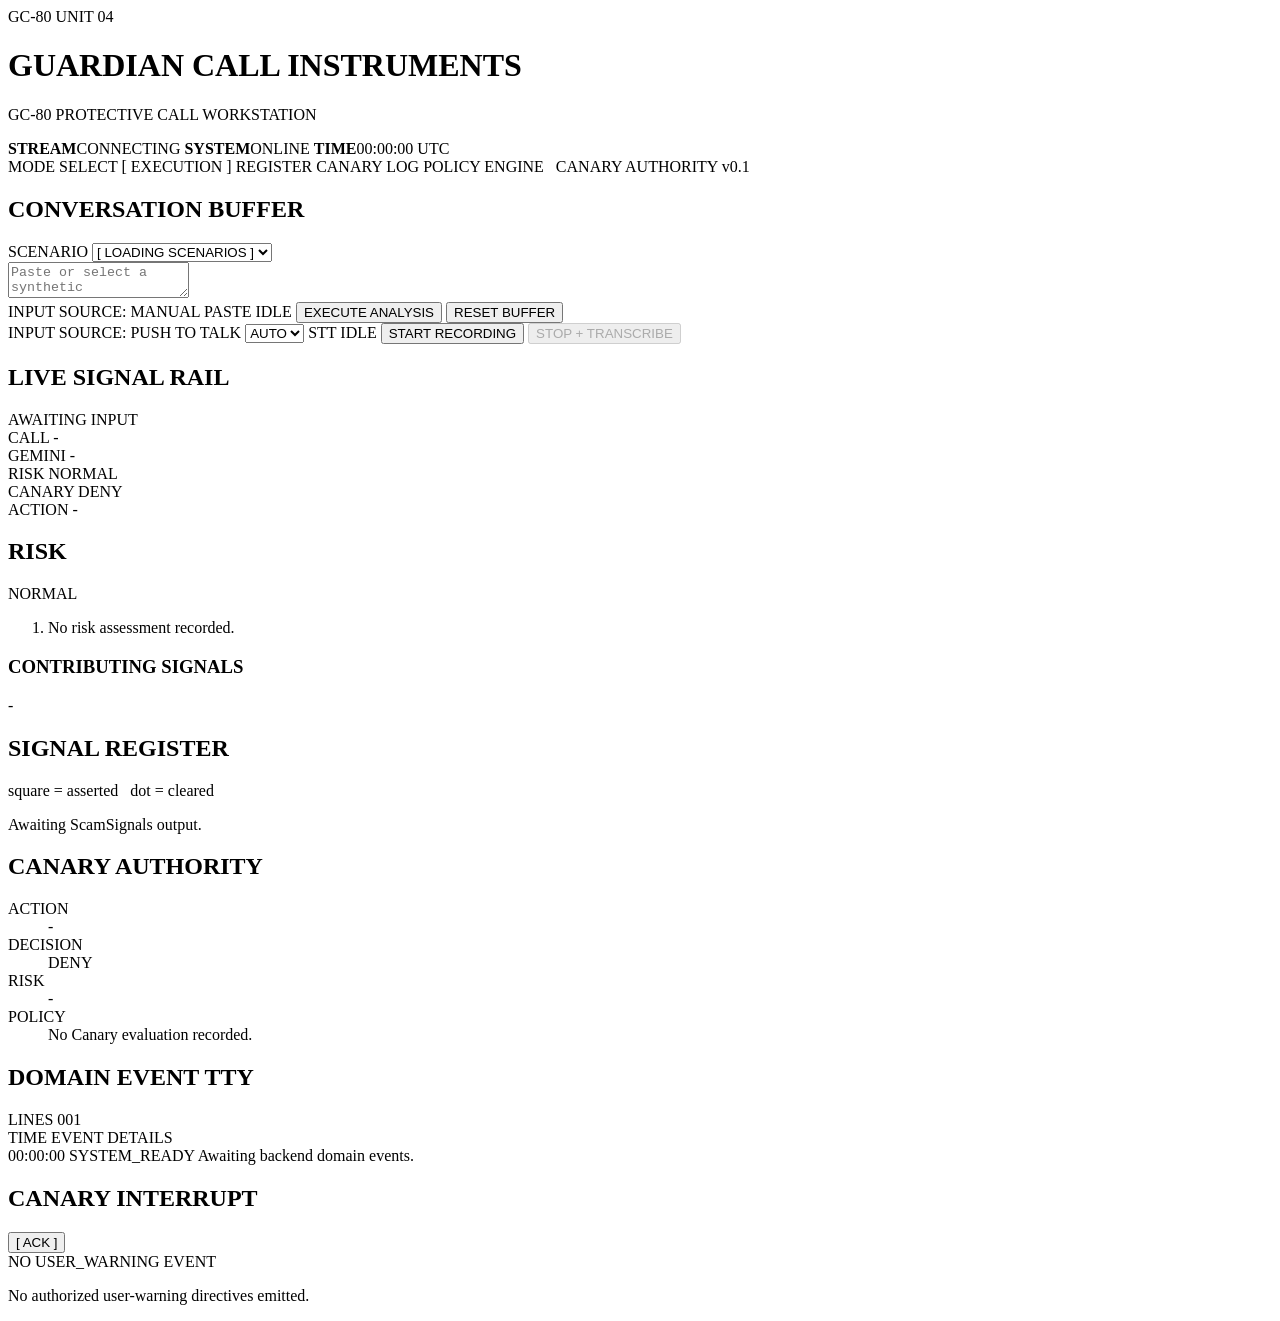
==== commit 01272cc1: "feat: add live microphone STT vertical slice" ====
--- a/frontend/visualizer/index.html
+++ b/frontend/visualizer/index.html
@@ -19,16 +19,17 @@
       </div>
       <div class="system-status">
         <span><b>STREAM</b><output id="stream-status" class="state state-eval">CONNECTING</output></span>
-        <span><b>GUARDRAIL</b><output id="guardrail-status" class="state state-ok">CLEAN</output></span>
+        <span><b>SYSTEM</b><output id="system-status" class="state state-ok">ONLINE</output></span>
         <span><b>TIME</b><output id="sys-clock">00:00:00 UTC</output></span>
       </div>
     </header>
 
     <nav class="mode-line" aria-label="Workstation mode line">
       <span>MODE SELECT</span>
-      <button type="button" class="mode-btn active" id="btn-mode-telemetry">[ 📡 TELEMETRÍA EXECUTION ]</button>
-      <button type="button" class="mode-btn" id="btn-mode-protected">[ 📱 MODO USUARIO PROTEGIDO ]</button>
+      <span class="active-mode">[ EXECUTION ]</span>
+      <span>REGISTER</span>
       <span>CANARY</span>
+      <span>LOG</span>
       <span>POLICY ENGINE&nbsp;&nbsp; CANARY AUTHORITY v0.1</span>
     </nav>
 
@@ -46,35 +47,21 @@
         </div>
         <textarea id="input-text" spellcheck="false" placeholder="Paste or select a synthetic conversation transcript..."></textarea>
         <div class="command-line">
-          <button type="button" id="btn-analyze" class="btn-primary">EXECUTE ANALYSIS</button>
-          <button type="button" id="btn-mic-toggle" class="btn-tactical">[ 🎙️ MIC EN VIVO ]</button>
-          <button type="button" id="btn-scan-imap" class="btn-tactical">[ 📧 SCAN GMAIL ]</button>
-          <label for="file-image-upload" class="btn-tactical-label">[ 📷 SUBIR CAPTURA ]</label>
-          <input type="file" id="file-image-upload" accept="image/*" style="display:none;">
-          <button type="button" id="btn-clear" class="btn-secondary">RESET</button>
+          <span>INPUT SOURCE: MANUAL PASTE</span>
+          <span id="input-state">IDLE</span>
+          <button type="button" id="btn-analyze">EXECUTE ANALYSIS</button>
+          <button type="button" id="btn-clear">RESET BUFFER</button>
         </div>
-
-        <!-- MIC ERROR DIAGNOSTIC BANNER -->
-        <div id="mic-diagnostic-banner" class="mic-diagnostic-banner" style="display: none;"></div>
-
-        <!-- LIVE AUDIO TRANSCRIPTION BOX -->
-        <div id="live-audio-box" class="live-audio-box" style="display: none;">
-          <div class="audio-header">
-            <span class="pulse-dot">🔴 STREAM AUDIO EN VIVO (WEBSPEECH)</span>
-          </div>
-          <div id="live-audio-transcript" class="audio-transcript">Escuchando micrófono...</div>
-        </div>
-
-        <!-- MULTIMODAL VISION PREVIEW BOX -->
-        <div id="image-preview-zone" class="image-preview-zone" style="display: none;">
-          <div class="preview-header">IMAGE BUFFER PREVIEW (VISION AGENT)</div>
-          <div class="preview-body">
-            <img id="image-preview-img" alt="Vista previa de la captura">
-            <div class="preview-controls">
-              <button type="button" id="btn-analyze-image" class="btn-primary">[ EXECUTE VISION ANALYSIS ]</button>
-              <button type="button" id="btn-clear-image" class="btn-secondary">[ CANCEL ]</button>
-            </div>
-          </div>
+        <div class="command-line voice-line">
+          <span>INPUT SOURCE: PUSH TO TALK</span>
+          <select id="stt-language" aria-label="Speech language hint">
+            <option value="auto">AUTO</option>
+            <option value="es">ES</option>
+            <option value="en">EN</option>
+          </select>
+          <span id="stt-state">STT IDLE</span>
+          <button type="button" id="btn-record-start">START RECORDING</button>
+          <button type="button" id="btn-record-stop" disabled>STOP + TRANSCRIBE</button>
         </div>
       </section>
 
@@ -123,17 +110,6 @@
           <h3>CONTRIBUTING SIGNALS</h3>
           <div id="contributing-signals">-</div>
         </div>
-
-        <!-- REAL-TIME IMAP EMAIL THREAT BANNER -->
-        <div id="email-alert-banner" class="email-alert-banner" style="display: none;">
-          <div class="email-alert-header">
-            <span class="pulse-dot">🔴 IMAP EMAIL THREAT DETECTED</span>
-          </div>
-          <div class="email-alert-details">
-            <div><b>REMITENTE:</b> <span id="email-sender">-</span></div>
-            <div><b>ASUNTO:</b> <span id="email-subject">-</span></div>
-          </div>
-        </div>
       </section>
 
       <section class="register-zone" aria-labelledby="register-title">
@@ -168,70 +144,28 @@
             <dd id="canary-reason">No Canary evaluation recorded.</dd>
           </div>
         </dl>
-
-        <!-- SCAMTRAP HONEY-AGENT COUNTERMEASURE PANEL -->
-        <div id="scamtrap-block" class="scamtrap-block" style="display: none;">
-          <div class="scamtrap-header">
-            <span>🍯 SCAMTRAP COUNTERMEASURE</span>
-            <span class="state state-eval">ACTIVE</span>
-          </div>
-          <div class="scamtrap-body">
-            <span class="stalling-label">> TACTICAL DISTRACTION RESPONSE:</span>
-            <p id="scamtrap-stalling-text" class="stalling-text"></p>
-            <button type="button" id="btn-copy-stalling" class="btn-tactical">[ 📋 COPIAR RESPUESTA ]</button>
-            <div id="scamtrap-intel-matrix" class="intel-matrix"></div>
-          </div>
-        </div>
       </section>
     </main>
 
     <section class="event-tty" aria-labelledby="event-title">
       <div class="event-title-line">
-        <div class="tty-tab-group">
-          <button type="button" id="btn-tty-events" class="btn-tty-tab active">[ DOMAIN EVENT STREAM ]</button>
-          <button type="button" id="btn-tty-audit" class="btn-tty-tab">[ PERSISTENT DISK LOGS ]</button>
-        </div>
-        <div class="tty-actions">
-          <button type="button" id="btn-refresh-audit" class="btn-tactical" style="display:none;">[ 🔄 REFRESH ]</button>
-          <button type="button" id="btn-export-audit" class="btn-tactical" style="display:none;">[ 💾 EXPORT JSON ]</button>
-          <output id="event-line-count">LINES 001</output>
-        </div>
+        <h2 id="event-title">DOMAIN EVENT TTY</h2>
+        <output id="event-line-count">LINES 001</output>
       </div>
-
-      <!-- DOMAIN EVENT STREAM VIEW -->
-      <div id="event-stream-container">
-        <div class="event-head">
-          <span>TIME</span>
-          <span>EVENT</span>
-          <span>DETAILS</span>
-        </div>
-        <div class="audit-log" role="log" aria-live="polite" id="event-stream-terminal">
-          <div class="log-entry log-empty">
-            <span class="log-time">00:00:00</span>
-            <span class="log-event">SYSTEM_READY</span>
-            <span class="log-payload">Awaiting backend domain events.</span>
-          </div>
-        </div>
+      <div class="event-head">
+        <span>TIME</span>
+        <span>EVENT</span>
+        <span>DETAILS</span>
       </div>
-
-      <!-- DISK AUDIT LOG STREAM VIEW -->
-      <div id="audit-log-container" style="display: none;">
-        <div class="event-head">
-          <span>TIMESTAMP</span>
-          <span>ACTION / EVENT</span>
-          <span>RECORD DATA</span>
-        </div>
-        <div class="audit-log" role="log" aria-live="polite" id="audit-history-terminal">
-          <div class="log-entry log-empty">
-            <span class="log-time">00:00:00</span>
-            <span class="log-event">DISK_STORE</span>
-            <span class="log-payload">Click '[ PERSISTENT DISK LOGS ]' to load saved records.</span>
-          </div>
+      <div class="audit-log" role="log" aria-live="polite" id="event-stream-terminal">
+        <div class="log-entry log-empty">
+          <span class="log-time">00:00:00</span>
+          <span class="log-event">SYSTEM_READY</span>
+          <span class="log-payload">Awaiting backend domain events.</span>
         </div>
       </div>
     </section>
 
-    <!-- CANARY INTERRUPT PLACARD -->
     <div class="warning-interrupt" id="warning-interrupt" aria-labelledby="user-title" aria-hidden="true">
       <div class="interrupt-title">
         <h2 id="user-title">CANARY INTERRUPT</h2>
@@ -244,31 +178,6 @@
     </div>
   </div>
 
-  <!-- PROTECTED USER MODE VIEW (SIMPLIFIED SMARTPHONE PROTECTED MODE) -->
-  <div class="protected-user-view" id="protected-user-view" style="display: none;">
-    <div class="phone-mockup">
-      <div class="phone-header">
-        <span class="phone-signal">GUARDIAN ACTIVE 🟢</span>
-        <span class="phone-time">EN LLAMADA EN VIVO</span>
-      </div>
-      <div class="phone-screen-content">
-        <div class="phone-warning-card" id="phone-warning-card">
-          <div class="phone-status-badge">SISTEMA DE PROTECCIÓN</div>
-          <h1 class="phone-headline" id="phone-headline">PROTECCIÓN ACTIVA</h1>
-          <p class="phone-subheadline" id="phone-subheadline">El canal de conversación está siendo analizado por el agente de seguridad.</p>
-          <div class="phone-directives" id="phone-directives">
-            <div class="directive-box ok">✓ Mantenga la calma</div>
-            <div class="directive-box ok">✓ Verifique la identidad del interlocutor</div>
-          </div>
-        </div>
-      </div>
-      <div class="phone-actions">
-        <button type="button" class="btn-phone-hangup" id="btn-phone-end">[ 📞 RECOMENDACIÓN CANARY: FINALIZAR LLAMADA ]</button>
-        <button type="button" class="btn-phone-back" id="btn-phone-back">[ ⬅️ VOLVER A CONSOLA TELEMETRÍA ]</button>
-      </div>
-    </div>
-  </div>
-
   <script src="/visualizer/app.js"></script>
 </body>
 </html>
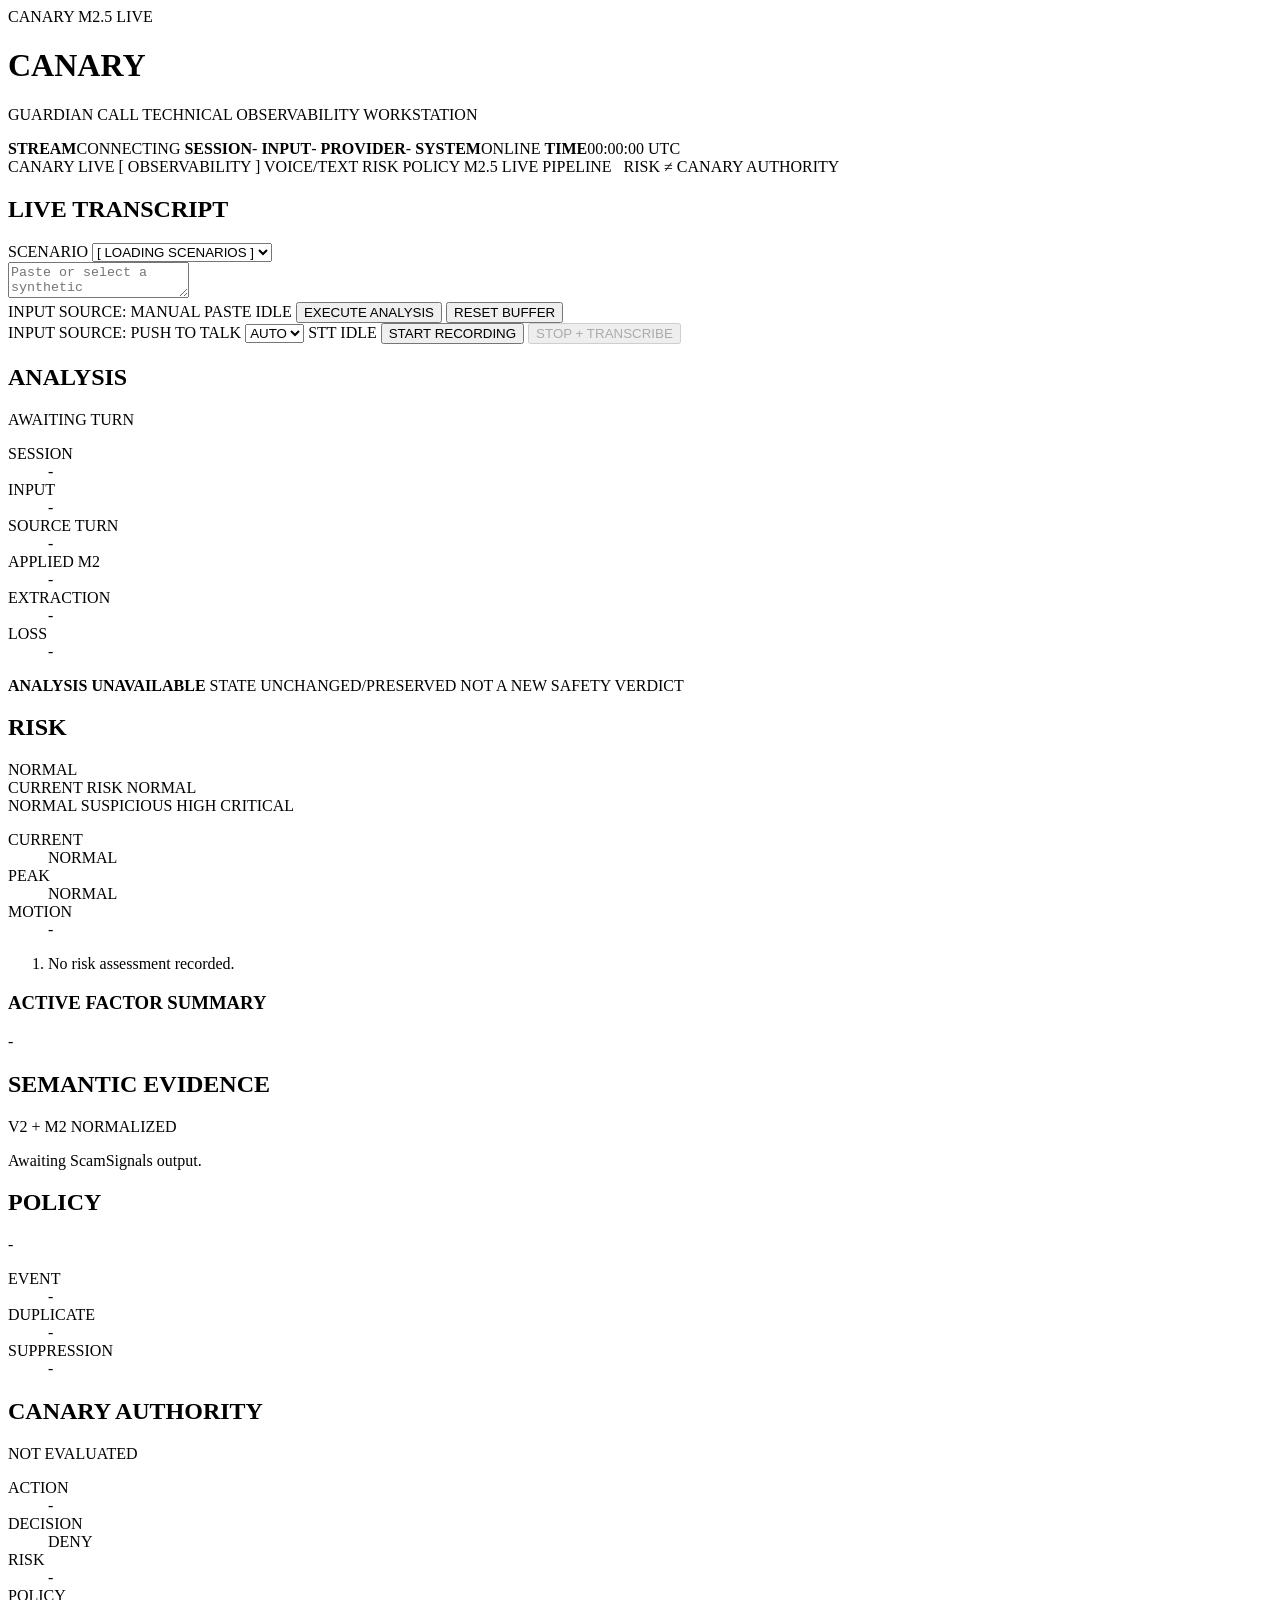
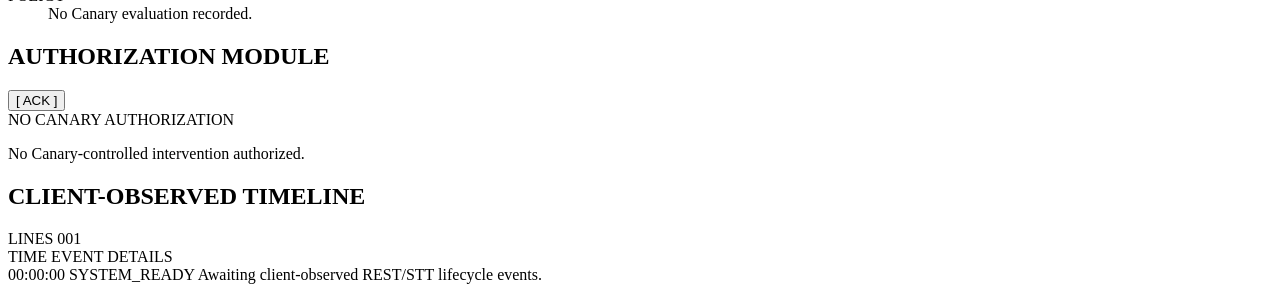
==== commit bcfffa26: "feat: finalize Canary observability workstation" ====
--- a/frontend/visualizer/index.html
+++ b/frontend/visualizer/index.html
@@ -3,40 +3,43 @@
 <head>
   <meta charset="UTF-8">
   <meta name="viewport" content="width=device-width, initial-scale=1.0">
-  <title>Guardian Call GC-80 Signal Instrument</title>
+  <title>CANARY — Guardian Call Observability</title>
   <link rel="stylesheet" href="/visualizer/styles.css">
 </head>
 <body>
   <div class="instrument-surface">
     <header class="system-header" aria-label="Guardian Call system header">
       <div class="unit-mark">
-        <span>GC-80</span>
-        <span>UNIT 04</span>
+        <span>CANARY</span>
+        <span>M2.5 LIVE</span>
       </div>
       <div class="system-title">
-        <h1>GUARDIAN CALL INSTRUMENTS</h1>
-        <p>GC-80 PROTECTIVE CALL WORKSTATION</p>
+        <h1>CANARY</h1>
+        <p>GUARDIAN CALL TECHNICAL OBSERVABILITY WORKSTATION</p>
       </div>
       <div class="system-status">
         <span><b>STREAM</b><output id="stream-status" class="state state-eval">CONNECTING</output></span>
+        <span><b>SESSION</b><output id="header-session">-</output></span>
+        <span><b>INPUT</b><output id="header-input">-</output></span>
+        <span><b>PROVIDER</b><output id="header-provider">-</output></span>
         <span><b>SYSTEM</b><output id="system-status" class="state state-ok">ONLINE</output></span>
         <span><b>TIME</b><output id="sys-clock">00:00:00 UTC</output></span>
       </div>
     </header>
 
     <nav class="mode-line" aria-label="Workstation mode line">
-      <span>MODE SELECT</span>
-      <span class="active-mode">[ EXECUTION ]</span>
-      <span>REGISTER</span>
-      <span>CANARY</span>
-      <span>LOG</span>
-      <span>POLICY ENGINE&nbsp;&nbsp; CANARY AUTHORITY v0.1</span>
+      <span>CANARY LIVE</span>
+      <span class="active-mode">[ OBSERVABILITY ]</span>
+      <span>VOICE/TEXT</span>
+      <span>RISK</span>
+      <span>POLICY</span>
+      <span>M2.5 LIVE PIPELINE&nbsp;&nbsp; RISK ≠ CANARY AUTHORITY</span>
     </nav>
 
-    <main class="signal-instrument">
-      <section class="conversation-zone" aria-labelledby="conversation-title">
-        <div class="zone-title">
-          <h2 id="conversation-title">CONVERSATION BUFFER</h2>
+    <main class="canary-workbench">
+      <section class="conversation-zone panel" aria-labelledby="conversation-title">
+        <div class="zone-title">
+          <h2 id="conversation-title">LIVE TRANSCRIPT</h2>
           <output id="expected-risk-tag"></output>
         </div>
         <div class="input-line">
@@ -65,66 +68,81 @@
         </div>
       </section>
 
-      <section class="rail-zone" aria-labelledby="rail-title">
-        <div class="zone-title">
-          <h2 id="rail-title">LIVE SIGNAL RAIL</h2>
-          <output id="rail-state">AWAITING INPUT</output>
-        </div>
-        <div class="pipeline-rail point-idle" id="pipeline-rail" aria-label="Guardian Call live execution rail">
-          <div class="rail-line" aria-hidden="true"></div>
-          <div class="canary-boundary" aria-hidden="true"></div>
-          <div class="data-point" id="data-point" aria-hidden="true"></div>
-
-          <div class="rail-node node-call">
-            <span>CALL</span>
-            <output id="pipe-call-state">-</output>
-          </div>
-          <div class="rail-node node-gemini">
-            <span>GEMINI</span>
-            <output id="pipe-gemini-state">-</output>
-          </div>
-          <div class="rail-node node-risk">
-            <span>RISK</span>
-            <output id="pipe-risk-state" class="state state-ok">NORMAL</output>
-          </div>
-          <div class="rail-node node-canary">
-            <span>CANARY</span>
-            <output id="pipe-canary-state" class="state state-deny">DENY</output>
-          </div>
-          <div class="rail-node node-action">
-            <span>ACTION</span>
-            <output id="pipe-action-state">-</output>
-          </div>
-        </div>
-      </section>
-
-      <section class="risk-zone" aria-labelledby="risk-title">
+      <section class="analysis-zone panel" aria-labelledby="analysis-title">
+        <div class="zone-title">
+          <h2 id="analysis-title">ANALYSIS</h2>
+          <output id="analysis-state">AWAITING TURN</output>
+        </div>
+        <dl class="identity-grid">
+          <div><dt>SESSION</dt><dd id="vm-session-id">-</dd></div>
+          <div><dt>INPUT</dt><dd id="vm-input-source">-</dd></div>
+          <div><dt>SOURCE TURN</dt><dd id="vm-source-turn">-</dd></div>
+          <div><dt>APPLIED M2</dt><dd id="vm-applied-turn">-</dd></div>
+          <div><dt>EXTRACTION</dt><dd id="vm-extraction-status">-</dd></div>
+          <div><dt>LOSS</dt><dd id="vm-loss-status">-</dd></div>
+        </dl>
+        <div class="failure-banner" id="failure-banner" aria-live="polite">
+          <b>ANALYSIS UNAVAILABLE</b>
+          <span>STATE UNCHANGED/PRESERVED</span>
+          <span>NOT A NEW SAFETY VERDICT</span>
+        </div>
+      </section>
+
+      <section class="risk-zone panel" aria-labelledby="risk-title">
         <div class="zone-title">
           <h2 id="risk-title">RISK</h2>
           <output id="risk-level-readout" class="state state-ok">NORMAL</output>
         </div>
+        <div class="dominant-risk" aria-label="Current qualitative risk">
+          <span>CURRENT RISK</span>
+          <output id="risk-dominant" class="state state-ok">NORMAL</output>
+        </div>
+        <div class="risk-rail" id="risk-rail" aria-label="Qualitative risk rail">
+          <span data-risk="NORMAL">NORMAL</span>
+          <span data-risk="SUSPICIOUS">SUSPICIOUS</span>
+          <span data-risk="HIGH">HIGH</span>
+          <span data-risk="CRITICAL">CRITICAL</span>
+        </div>
+        <dl class="risk-readout">
+          <div><dt>CURRENT</dt><dd id="vm-current-risk">NORMAL</dd></div>
+          <div><dt>PEAK</dt><dd id="vm-peak-risk">NORMAL</dd></div>
+          <div><dt>MOTION</dt><dd id="vm-risk-motion">-</dd></div>
+        </dl>
         <ol id="reasons-telemetry" class="reason-lines">
           <li class="empty">No risk assessment recorded.</li>
         </ol>
         <div class="contributing-lines">
-          <h3>CONTRIBUTING SIGNALS</h3>
+          <h3>ACTIVE FACTOR SUMMARY</h3>
           <div id="contributing-signals">-</div>
         </div>
       </section>
 
-      <section class="register-zone" aria-labelledby="register-title">
-        <div class="zone-title">
-          <h2 id="register-title">SIGNAL REGISTER</h2>
-          <span>square = asserted&nbsp;&nbsp; dot = cleared</span>
+      <section class="evidence-zone panel" aria-labelledby="evidence-title">
+        <div class="zone-title">
+          <h2 id="evidence-title">SEMANTIC EVIDENCE</h2>
+          <span>V2 + M2 NORMALIZED</span>
         </div>
         <div id="signal-register-body" class="signal-register">
           <p class="empty">Awaiting ScamSignals output.</p>
         </div>
       </section>
 
-      <section class="canary-zone" aria-labelledby="canary-title">
+      <section class="policy-zone panel" aria-labelledby="policy-title">
+        <div class="zone-title">
+          <h2 id="policy-title">POLICY</h2>
+          <output id="vm-policy-event">-</output>
+        </div>
+        <dl class="policy-readout">
+          <div><dt>EVENT</dt><dd id="policy-event-type">-</dd></div>
+          <div><dt>DUPLICATE</dt><dd id="policy-duplicate">-</dd></div>
+          <div><dt>SUPPRESSION</dt><dd id="policy-suppression">-</dd></div>
+        </dl>
+      </section>
+
+      <section class="canary-zone panel" aria-labelledby="canary-title">
         <div class="zone-title">
           <h2 id="canary-title">CANARY AUTHORITY</h2>
+          <output id="canary-evaluated">NOT EVALUATED</output>
         </div>
         <dl class="canary-readout">
           <div>
@@ -144,12 +162,22 @@
             <dd id="canary-reason">No Canary evaluation recorded.</dd>
           </div>
         </dl>
+        <div class="warning-interrupt" id="warning-interrupt" aria-labelledby="user-title" aria-hidden="true">
+          <div class="interrupt-title">
+            <h2 id="user-title">AUTHORIZATION MODULE</h2>
+            <button type="button" id="warning-close" aria-label="Acknowledge Canary authorization">[ ACK ]</button>
+          </div>
+          <output id="placard-headline">NO CANARY AUTHORIZATION</output>
+          <div class="directive-bank" id="placard-directives">
+            <p class="empty">No Canary-controlled intervention authorized.</p>
+          </div>
+        </div>
       </section>
     </main>
 
     <section class="event-tty" aria-labelledby="event-title">
       <div class="event-title-line">
-        <h2 id="event-title">DOMAIN EVENT TTY</h2>
+        <h2 id="event-title">CLIENT-OBSERVED TIMELINE</h2>
         <output id="event-line-count">LINES 001</output>
       </div>
       <div class="event-head">
@@ -161,21 +189,11 @@
         <div class="log-entry log-empty">
           <span class="log-time">00:00:00</span>
           <span class="log-event">SYSTEM_READY</span>
-          <span class="log-payload">Awaiting backend domain events.</span>
+          <span class="log-payload">Awaiting client-observed REST/STT lifecycle events.</span>
         </div>
       </div>
     </section>
 
-    <div class="warning-interrupt" id="warning-interrupt" aria-labelledby="user-title" aria-hidden="true">
-      <div class="interrupt-title">
-        <h2 id="user-title">CANARY INTERRUPT</h2>
-        <button type="button" id="warning-close" aria-label="Acknowledge user warning interrupt">[ ACK ]</button>
-      </div>
-      <output id="placard-headline">NO USER_WARNING EVENT</output>
-      <div class="directive-bank" id="placard-directives">
-        <p class="empty">No authorized user-warning directives emitted.</p>
-      </div>
-    </div>
   </div>
 
   <script src="/visualizer/app.js"></script>
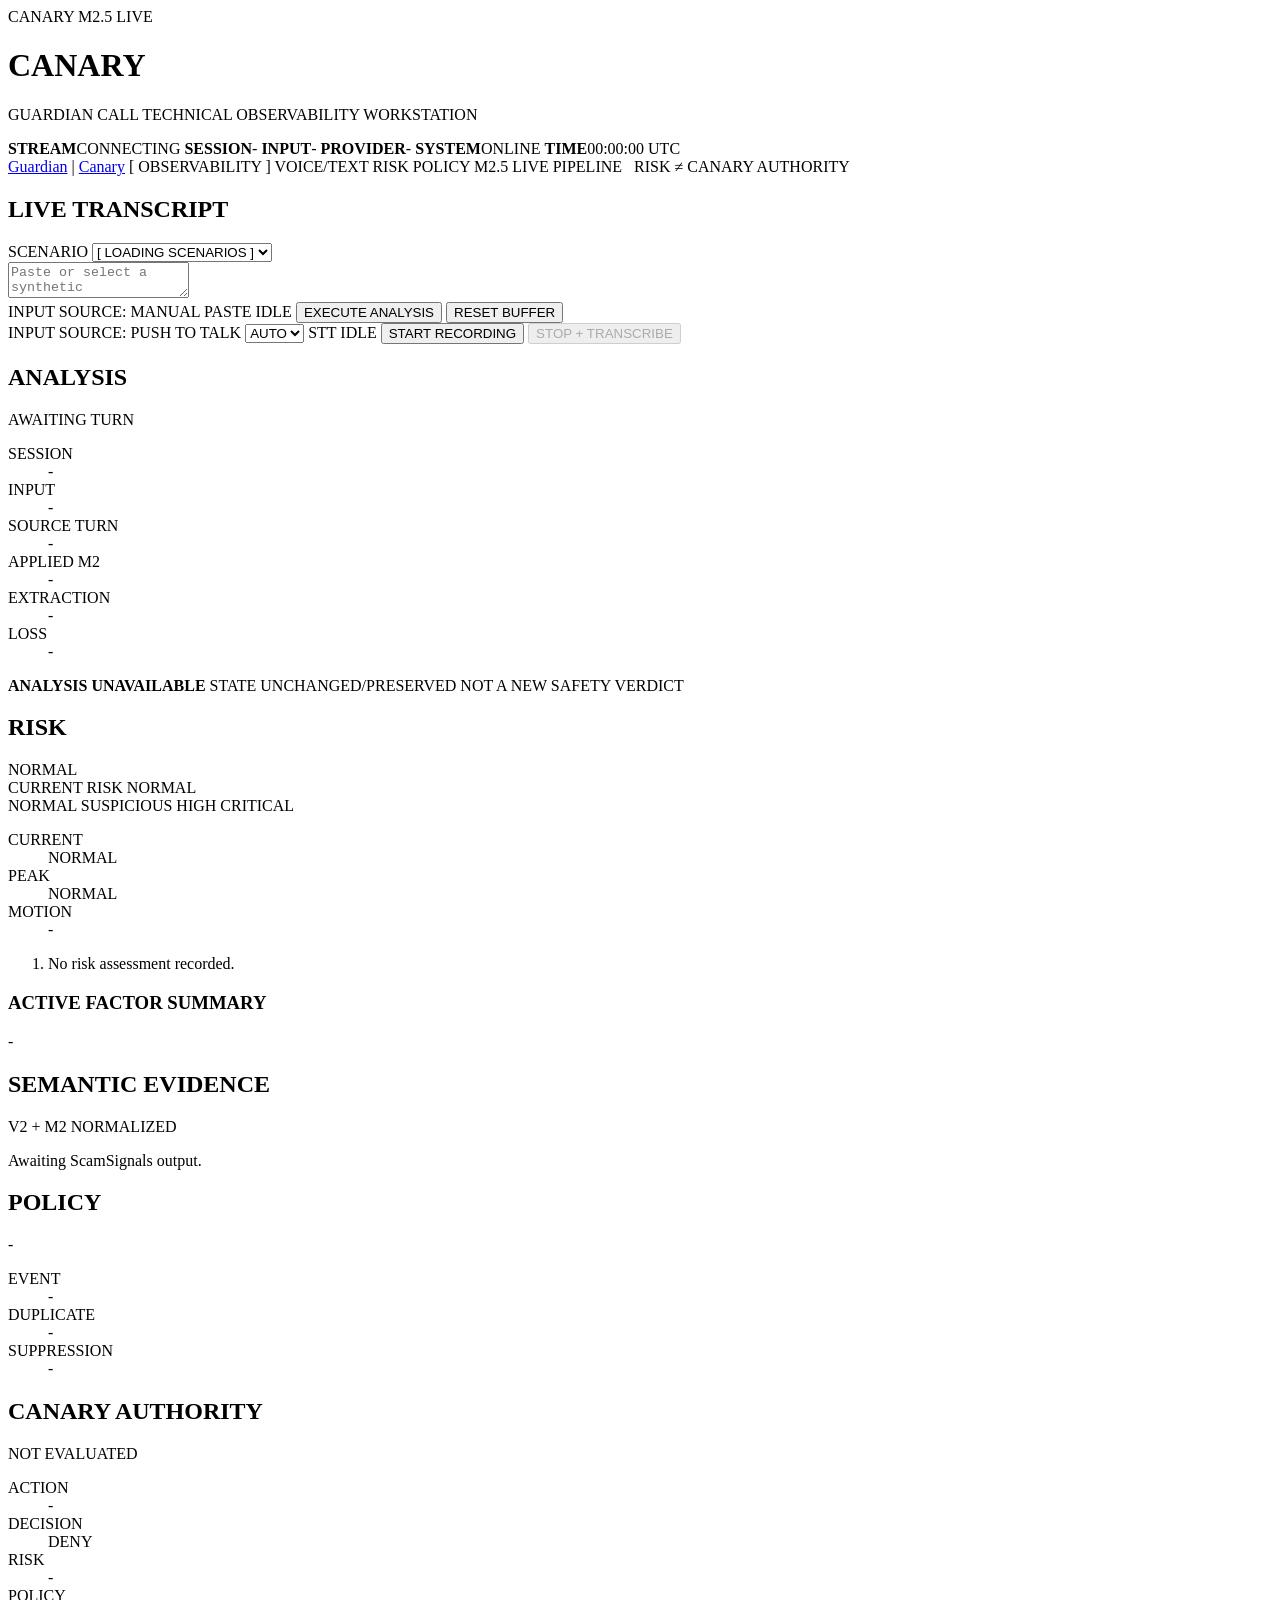
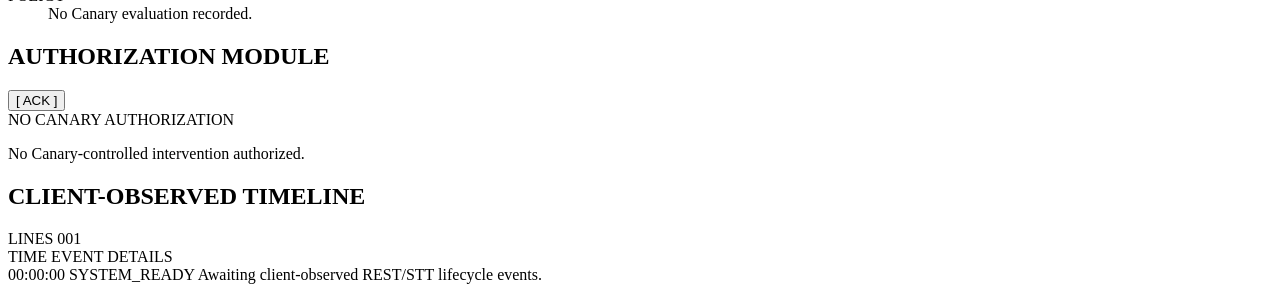
==== commit e236943f: "Reconcile Guardian demo, deployment surface, and hackathon docs" ====
--- a/frontend/visualizer/index.html
+++ b/frontend/visualizer/index.html
@@ -28,7 +28,11 @@
     </header>
 
     <nav class="mode-line" aria-label="Workstation mode line">
-      <span>CANARY LIVE</span>
+      <span class="surface-switch">
+        <a href="/guardian/">Guardian</a>
+        <span aria-hidden="true">|</span>
+        <a href="/visualizer/" aria-current="page">Canary</a>
+      </span>
       <span class="active-mode">[ OBSERVABILITY ]</span>
       <span>VOICE/TEXT</span>
       <span>RISK</span>
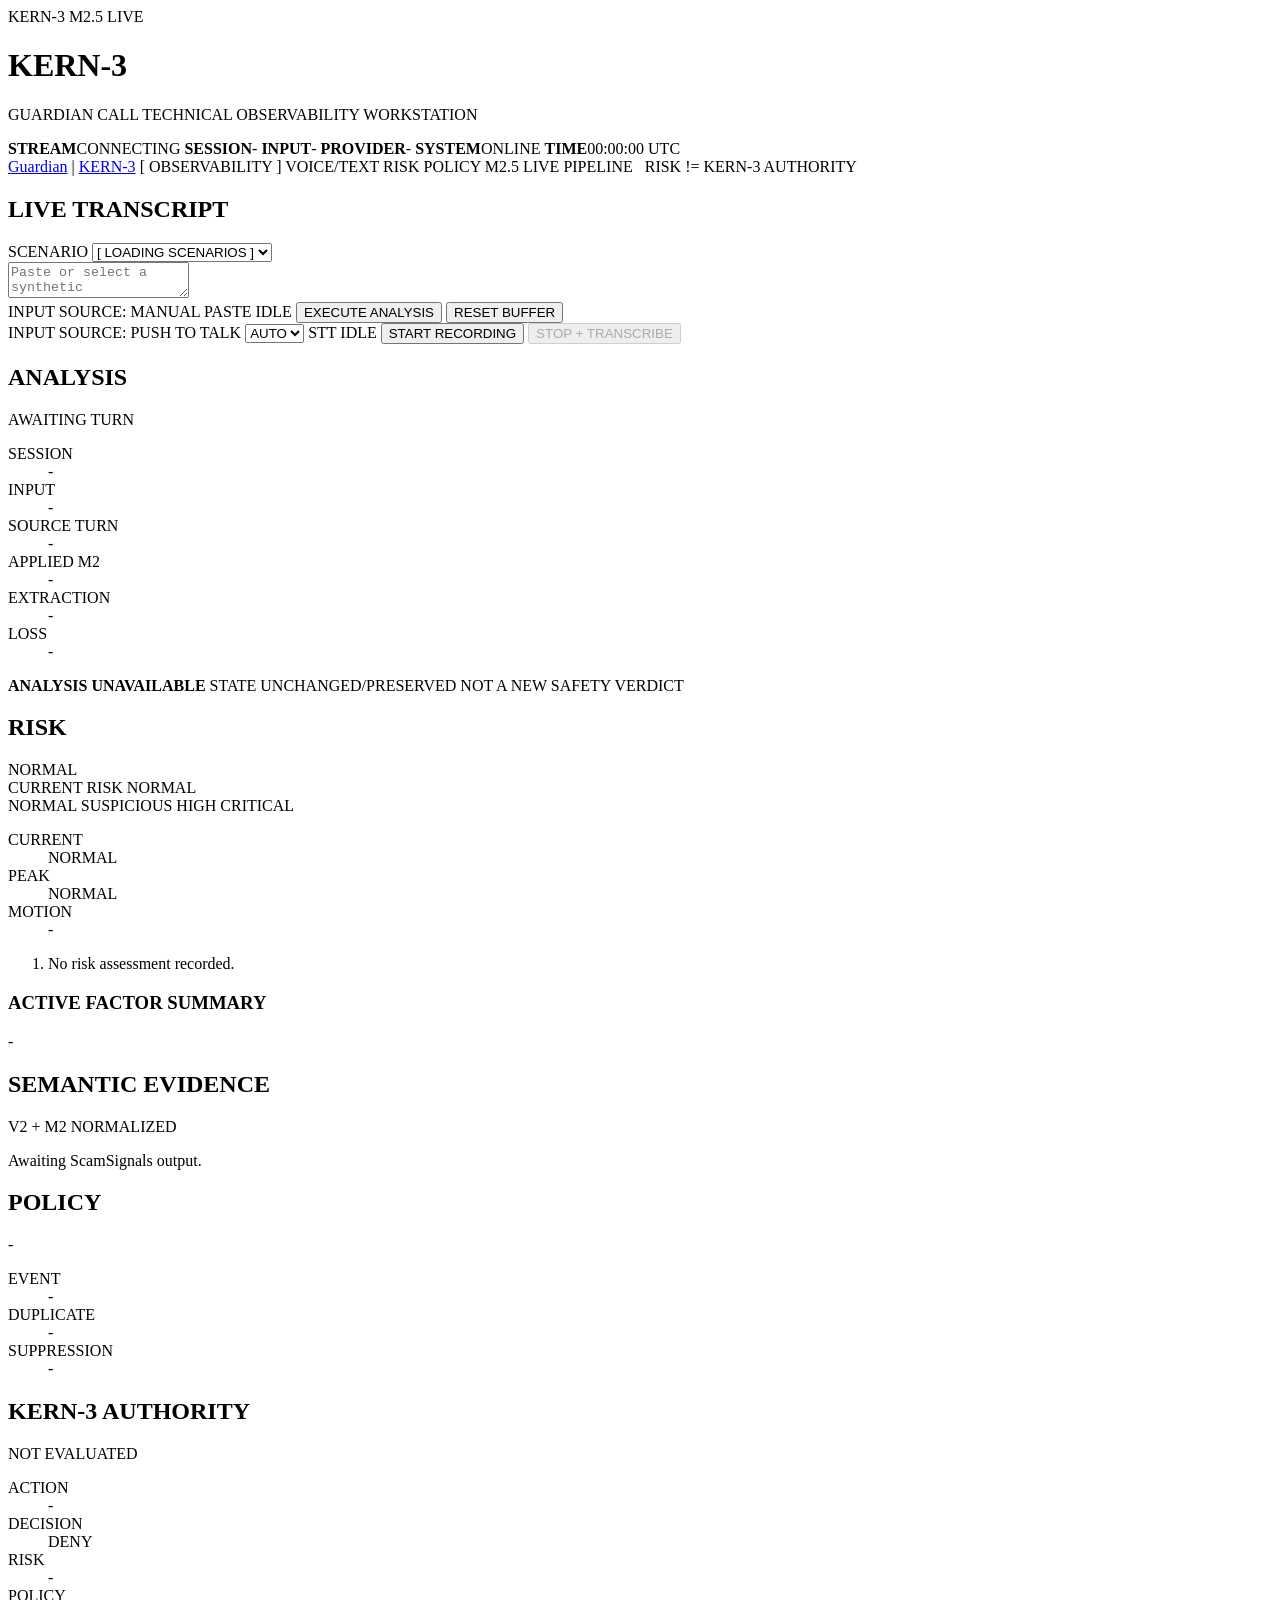
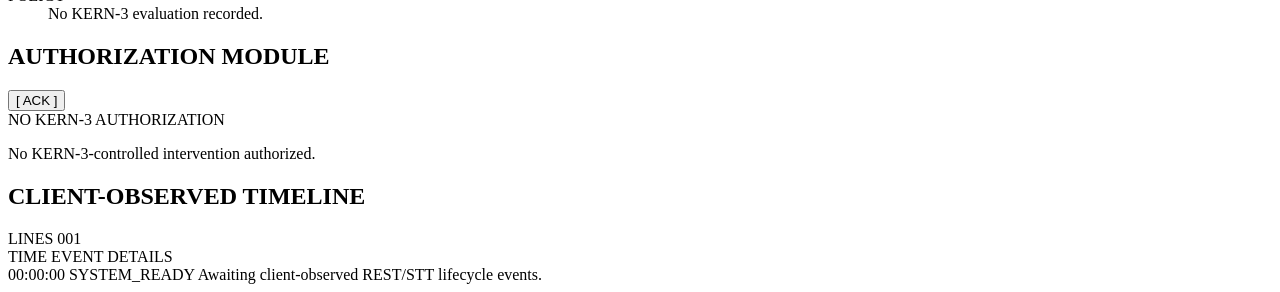
==== commit 50b97375: "Finalize Guardian hackathon release" ====
--- a/frontend/visualizer/index.html
+++ b/frontend/visualizer/index.html
@@ -3,18 +3,18 @@
 <head>
   <meta charset="UTF-8">
   <meta name="viewport" content="width=device-width, initial-scale=1.0">
-  <title>CANARY — Guardian Call Observability</title>
+  <title>KERN-3 - Guardian Call Observability</title>
   <link rel="stylesheet" href="/visualizer/styles.css">
 </head>
 <body>
   <div class="instrument-surface">
     <header class="system-header" aria-label="Guardian Call system header">
       <div class="unit-mark">
-        <span>CANARY</span>
+        <span>KERN-3</span>
         <span>M2.5 LIVE</span>
       </div>
       <div class="system-title">
-        <h1>CANARY</h1>
+        <h1>KERN-3</h1>
         <p>GUARDIAN CALL TECHNICAL OBSERVABILITY WORKSTATION</p>
       </div>
       <div class="system-status">
@@ -31,13 +31,13 @@
       <span class="surface-switch">
         <a href="/guardian/">Guardian</a>
         <span aria-hidden="true">|</span>
-        <a href="/visualizer/" aria-current="page">Canary</a>
+        <a href="/visualizer/" aria-current="page">KERN-3</a>
       </span>
       <span class="active-mode">[ OBSERVABILITY ]</span>
       <span>VOICE/TEXT</span>
       <span>RISK</span>
       <span>POLICY</span>
-      <span>M2.5 LIVE PIPELINE&nbsp;&nbsp; RISK ≠ CANARY AUTHORITY</span>
+      <span>M2.5 LIVE PIPELINE&nbsp;&nbsp; RISK != KERN-3 AUTHORITY</span>
     </nav>
 
     <main class="canary-workbench">
@@ -145,7 +145,7 @@
 
       <section class="canary-zone panel" aria-labelledby="canary-title">
         <div class="zone-title">
-          <h2 id="canary-title">CANARY AUTHORITY</h2>
+          <h2 id="canary-title">KERN-3 AUTHORITY</h2>
           <output id="canary-evaluated">NOT EVALUATED</output>
         </div>
         <dl class="canary-readout">
@@ -163,17 +163,17 @@
           </div>
           <div>
             <dt>POLICY</dt>
-            <dd id="canary-reason">No Canary evaluation recorded.</dd>
+            <dd id="canary-reason">No KERN-3 evaluation recorded.</dd>
           </div>
         </dl>
         <div class="warning-interrupt" id="warning-interrupt" aria-labelledby="user-title" aria-hidden="true">
           <div class="interrupt-title">
             <h2 id="user-title">AUTHORIZATION MODULE</h2>
-            <button type="button" id="warning-close" aria-label="Acknowledge Canary authorization">[ ACK ]</button>
-          </div>
-          <output id="placard-headline">NO CANARY AUTHORIZATION</output>
+            <button type="button" id="warning-close" aria-label="Acknowledge KERN-3 authorization">[ ACK ]</button>
+          </div>
+          <output id="placard-headline">NO KERN-3 AUTHORIZATION</output>
           <div class="directive-bank" id="placard-directives">
-            <p class="empty">No Canary-controlled intervention authorized.</p>
+            <p class="empty">No KERN-3-controlled intervention authorized.</p>
           </div>
         </div>
       </section>
